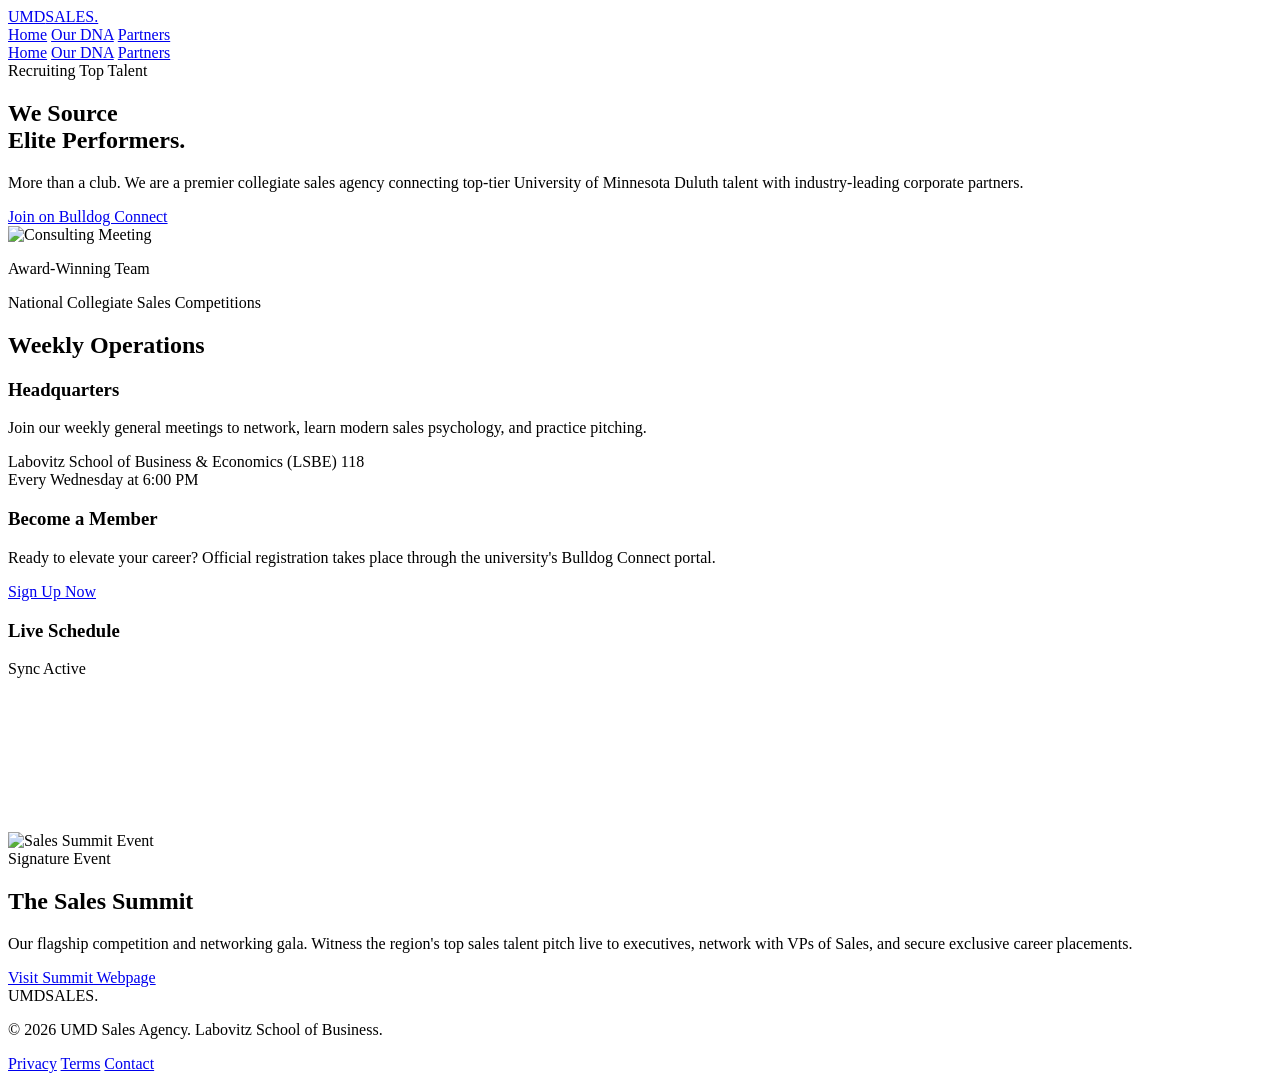
==== index.html @ 79ed3e28 "Upload 1" ====
<!DOCTYPE html>
<html lang="en" class="scroll-smooth">

<head>
    <meta charset="UTF-8">
    <meta name="viewport" content="width=device-width, initial-scale=1.0">
    <title>UMD Sales Agency | Elite B2B Talent</title>
    <script src="https://cdn.tailwindcss.com"></script>
    <link
        href="https://fonts.googleapis.com/css2?family=Montserrat:wght@300;400;700;900&family=Inter:wght@300;400;500;600&display=swap"
        rel="stylesheet">
    <link rel="stylesheet" href="css/styles.css">
    <script src="https://cdnjs.cloudflare.com/ajax/libs/font-awesome/6.4.0/js/all.min.js"></script>
</head>

<body class="bg-slate-50 text-slate-900 font-['Inter']">

    <!-- Navigation -->
    <nav
        class="fixed w-full z-50 bg-white/80 backdrop-blur-xl border-b border-white/20 py-4 px-6 md:px-12 flex justify-between items-center transition-all duration-300 shadow-sm">
        <a href="index.html" class="nav-brand font-900 text-2xl tracking-tighter flex items-center gap-2">
            <span class="w-8 h-8 bg-umd-maroon text-white flex items-center justify-center rounded-lg shadow-md"><i
                    class="fa-solid fa-chart-line"></i></span>
            UMD<span class="text-umd-maroon">SALES.</span>
        </a>

        <div class="flex flex-wrap gap-4 md:space-x-8 font-bold text-xs uppercase tracking-widest text-slate-500">
            <a href="index.html" class="text-umd-maroon transition hover:text-umd-maroon">Home</a>
            <a href="about.html" class="hover:text-umd-maroon transition">Our DNA</a>
            <a href="sponsors.html" class="hover:text-umd-maroon transition">Partners</a>
        </div>
    </nav>

    <!-- Mobile Menu Overlay -->
    <div id="mobileMenu"
        class="mobile-hidden fixed top-[69px] left-0 w-full h-screen bg-white/95 backdrop-blur-md z-40 flex flex-col items-center pt-12 space-y-8 font-bold text-lg uppercase tracking-widest text-slate-800 md:hidden">
        <a href="index.html" class="text-umd-maroon">Home</a>
        <a href="about.html" class="hover:text-umd-maroon">Our DNA</a>
        <a href="sponsors.html" class="hover:text-umd-maroon">Partners</a>
    </div>

    <!-- Agency Hero Section -->
    <section class="relative pt-40 pb-24 px-6 min-h-screen flex items-center overflow-hidden bg-slate-900 text-white">
        <!-- Abstract gradient blobs -->
        <div
            class="absolute top-0 right-0 w-[500px] h-[500px] bg-umd-maroon opacity-20 rounded-full blur-[120px] mix-blend-color-dodge">
        </div>
        <div
            class="absolute bottom-0 left-0 w-[400px] h-[400px] bg-umd-gold opacity-10 rounded-full blur-[100px] mix-blend-screen">
        </div>

        <div class="max-w-7xl mx-auto grid md:grid-cols-2 gap-16 items-center relative z-10">
            <div class="space-y-8">
                <div
                    class="inline-flex items-center space-x-2 px-4 py-2 bg-white/10 backdrop-blur border border-white/10 rounded-full text-xs font-bold uppercase tracking-widest">
                    <span class="w-2 h-2 rounded-full bg-umd-gold animate-pulse"></span>
                    <span>Recruiting Top Talent</span>
                </div>
                <h1 class="text-6xl md:text-8xl font-900 leading-[1.1] tracking-tighter">
                    We Source <br>
                    <span class="text-transparent bg-clip-text bg-gradient-to-r from-umd-maroon to-red-400">Elite</span>
                    Performers.
                </h1>
                <p class="text-xl text-slate-300 font-light max-w-lg leading-relaxed">
                    More than a club. We are a premier collegiate sales agency connecting top-tier University of
                    Minnesota Duluth talent with industry-leading corporate partners.
                </p>
                <div class="flex flex-col sm:flex-row space-y-4 sm:space-y-0 sm:space-x-4 pt-4">
                    <a href="https://bulldogconnect.d.umn.edu/" target="_blank"
                        class="group relative flex items-center justify-center px-8 py-4 bg-umd-maroon text-white font-bold rounded-lg overflow-hidden transition-all hover:scale-105 shadow-xl shadow-red-900/40">
                        <span class="relative z-10 flex items-center gap-2">Join on Bulldog Connect <i
                                class="fa-solid fa-arrow-right group-hover:translate-x-1 transition"></i></span>
                        <div
                            class="absolute inset-0 bg-white/20 translate-y-full group-hover:translate-y-0 transition-transform duration-300 ease-out">
                        </div>
                    </a>
                </div>
            </div>

            <div class="relative">
                <div
                    class="absolute -inset-4 bg-gradient-to-r from-umd-maroon to-umd-gold opacity-30 blur-2xl rounded-3xl">
                </div>
                <div class="relative rounded-3xl overflow-hidden border border-white/10 shadow-2xl bg-slate-800">
                    <img src="https://images.unsplash.com/photo-1556761175-5973dc0f32d7?auto=format&fit=crop&q=80"
                        alt="Consulting Meeting"
                        class="w-full h-[600px] object-cover opacity-90 transition duration-700 hover:scale-105 hover:opacity-100">

                    <!-- Glassmorphism Floating Card -->
                    <div
                        class="absolute bottom-8 left-8 right-8 p-6 bg-white/10 backdrop-blur-md border border-white/20 rounded-2xl">
                        <div class="flex items-center gap-4">
                            <div class="p-3 bg-white/20 rounded-lg"><i
                                    class="fa-solid fa-trophy text-umd-gold text-2xl"></i></div>
                            <div>
                                <p class="text-white font-bold">Award-Winning Team</p>
                                <p class="text-slate-300 text-sm">National Collegiate Sales Competitions</p>
                            </div>
                        </div>
                    </div>
                </div>
            </div>
        </div>
    </section>

    <!-- Meetings & Calendar Section -->
    <section class="py-24 px-6 bg-white relative z-20 -mt-8 rounded-t-[40px] shadow-[0_-20px_50px_rgba(0,0,0,0.1)]">
        <div class="max-w-7xl mx-auto">
            <div class="text-center mb-16">
                <h2 class="text-4xl font-900 uppercase tracking-tight text-slate-900">Weekly Operations</h2>
                <div class="h-1 w-24 bg-gradient-to-r from-umd-maroon to-umd-gold mx-auto mt-6 rounded-full"></div>
            </div>

            <div class="grid lg:grid-cols-3 gap-12">
                <!-- Location Info -->
                <div class="lg:col-span-1 space-y-8">
                    <div
                        class="p-8 rounded-2xl bg-slate-50 border border-slate-100 shadow-sm hover:shadow-xl transition-shadow duration-300">
                        <div
                            class="w-12 h-12 bg-umd-maroon/10 text-umd-maroon rounded-xl flex items-center justify-center text-xl mb-6">
                            <i class="fa-solid fa-location-dot"></i></div>
                        <h3 class="text-xl font-bold mb-2">Headquarters</h3>
                        <p class="text-slate-600 mb-4">Join our weekly general meetings to network, learn modern sales
                            psychology, and practice pitching.</p>
                        <div class="font-bold text-slate-800">Labovitz School of Business & Economics (LSBE) 118</div>
                        <div class="text-umd-maroon font-bold mt-2">Every Wednesday at 6:00 PM</div>
                    </div>

                    <div class="p-8 rounded-2xl bg-slate-900 text-white shadow-xl relative overflow-hidden group">
                        <div
                            class="absolute top-0 right-0 w-32 h-32 bg-umd-gold opacity-10 rounded-bl-full group-hover:scale-150 transition-transform duration-500">
                        </div>
                        <h3 class="text-xl font-bold mb-4 relative z-10 tracking-wide uppercase">Become a Member</h3>
                        <p class="text-slate-400 mb-8 relative z-10 text-sm leading-relaxed">Ready to elevate your
                            career? Official registration takes place through the university's Bulldog Connect portal.
                        </p>
                        <a href="https://bulldogconnect.d.umn.edu/" target="_blank"
                            class="inline-flex items-center gap-2 text-umd-gold font-bold hover:gap-4 transition-all relative z-10 w-full">Sign
                            Up Now <i class="fa-solid fa-arrow-right"></i></a>
                    </div>
                </div>

                <!-- Google Calendar -->
                <div class="lg:col-span-2">
                    <div class="p-4 rounded-3xl bg-white border border-slate-200 shadow-2xl h-full flex flex-col">
                        <div class="flex justify-between items-center mb-6 px-4 pt-4">
                            <h3 class="text-2xl font-900 uppercase">Live Schedule</h3>
                            <span
                                class="px-3 py-1 bg-green-100 text-green-700 text-xs font-bold uppercase rounded-full tracking-widest"><i
                                    class="fa-solid fa-circle-dot animate-pulse mr-1"></i> Sync Active</span>
                        </div>
                        <!-- Placeholder Calendar iframe, replace src with real GCal public link -->
                        <div
                            class="flex-grow rounded-2xl overflow-hidden border border-slate-100 bg-slate-50 min-h-[400px] relative">
                            <iframe
                                src="https://calendar.google.com/calendar/embed?src=en.usa%23holiday%40group.v.calendar.google.com&ctz=America%2FChicago&showTitle=0&showNav=1&showDate=1&showPrint=0&showTabs=1&showCalendars=0&showTz=0&mode=WEEK"
                                style="border: 0" width="100%" height="100%" frameborder="0" scrolling="no"
                                class="absolute inset-0"></iframe>
                        </div>
                    </div>
                </div>
            </div>
        </div>
    </section>

    <!-- Sales Summit Promo -->
    <section class="py-24 px-6 bg-slate-50">
        <div class="max-w-7xl mx-auto">
            <div class="relative rounded-[40px] overflow-hidden shadow-2xl group">
                <img src="https://images.unsplash.com/photo-1540575467063-178a50c2df87?auto=format&fit=crop&q=80"
                    alt="Sales Summit Event"
                    class="absolute inset-0 w-full h-full object-cover transition-transform duration-1000 group-hover:scale-105">
                <div class="absolute inset-0 bg-gradient-to-r from-slate-900 via-slate-900/80 to-transparent"></div>

                <div class="relative z-10 p-12 md:p-24 max-w-2xl">
                    <div
                        class="inline-block px-4 py-1 bg-umd-gold text-slate-900 text-xs font-bold uppercase tracking-widest rounded-full mb-6">
                        Signature Event</div>
                    <h2 class="text-5xl font-900 text-white uppercase leading-tight mb-6">The <span
                            class="text-umd-gold">Sales Summit</span></h2>
                    <p class="text-lg text-slate-300 mb-10 leading-relaxed font-light">Our flagship competition and
                        networking gala. Witness the region's top sales talent pitch live to executives, network with
                        VPs of Sales, and secure exclusive career placements.</p>
                    <a href="#"
                        class="inline-flex items-center justify-center px-8 py-4 bg-white text-slate-900 font-bold rounded-lg transition-transform hover:-translate-y-1 shadow-xl hover:shadow-2xl">
                        Visit Summit Webpage <i class="fa-solid fa-arrow-up-right-from-square ml-3"></i>
                    </a>
                </div>
            </div>
        </div>
    </section>

    <!-- Footer -->
    <footer class="pt-20 pb-10 px-6 bg-slate-950 text-slate-400">
        <div class="max-w-7xl mx-auto">
            <div class="flex flex-col md:flex-row justify-between items-center border-b border-slate-800 pb-10 mb-10">
                <div class="nav-brand font-900 text-3xl tracking-tighter text-white mb-6 md:mb-0">
                    UMD<span class="text-umd-maroon">SALES.</span>
                </div>
                <div class="flex space-x-4">
                    <a href="#"
                        class="w-10 h-10 rounded-full bg-slate-900 border border-slate-800 flex items-center justify-center hover:bg-umd-maroon hover:text-white transition"><i
                            class="fa-brands fa-linkedin-in"></i></a>
                    <a href="#"
                        class="w-10 h-10 rounded-full bg-slate-900 border border-slate-800 flex items-center justify-center hover:bg-umd-maroon hover:text-white transition"><i
                            class="fa-brands fa-instagram"></i></a>
                    <a href="#"
                        class="w-10 h-10 rounded-full bg-slate-900 border border-slate-800 flex items-center justify-center hover:bg-[#1DB954] hover:text-white transition"><i
                            class="fa-brands fa-spotify"></i></a>
                </div>
            </div>
            <div class="flex flex-col md:flex-row justify-between items-center text-sm font-medium">
                <p>&copy;
                    <script>document.write(new Date().getFullYear())</script> UMD Sales Agency. Labovitz School of
                    Business.
                </p>
                <div class="flex space-x-6 mt-4 md:mt-0">
                    <a href="#" class="hover:text-white transition">Privacy</a>
                    <a href="#" class="hover:text-white transition">Terms</a>
                    <a href="#" class="hover:text-white transition">Contact</a>
                </div>
            </div>
        </div>
    </footer>

    <script src="js/main.js"></script>
</body>

</html>
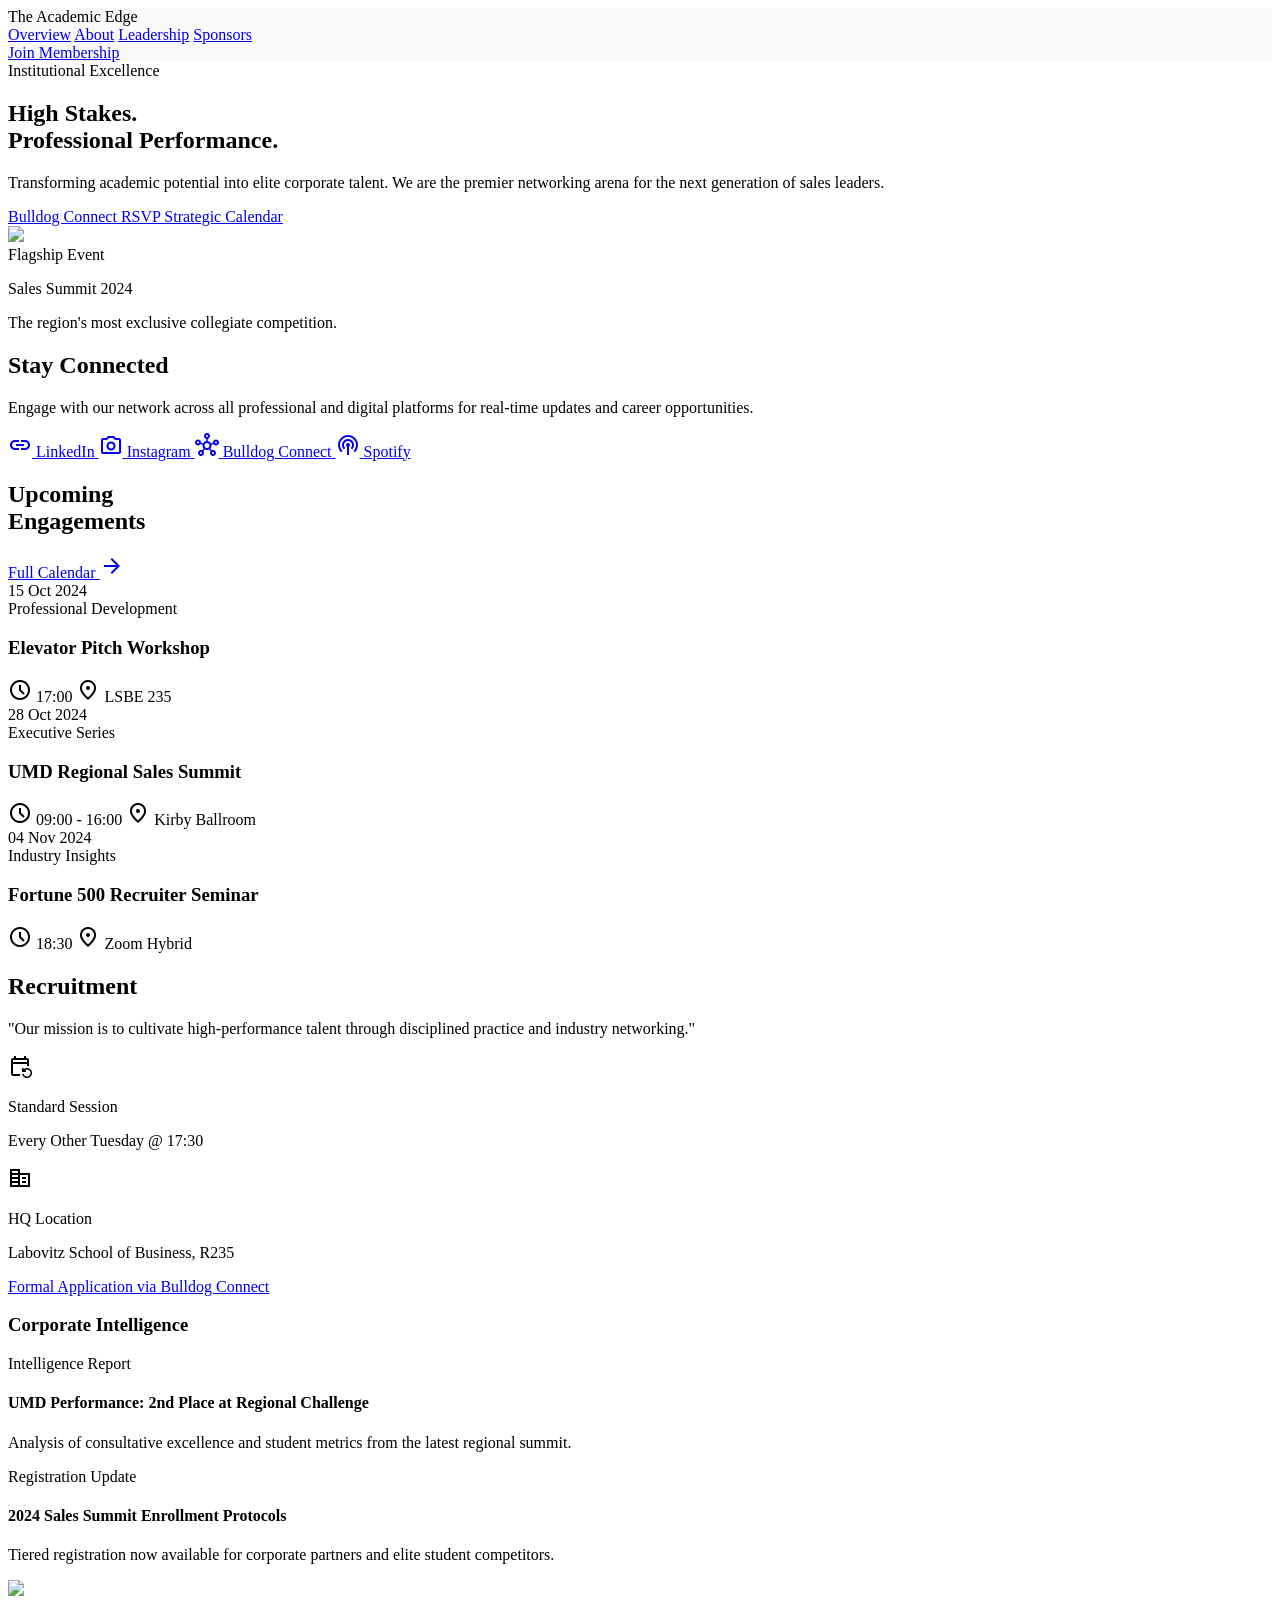
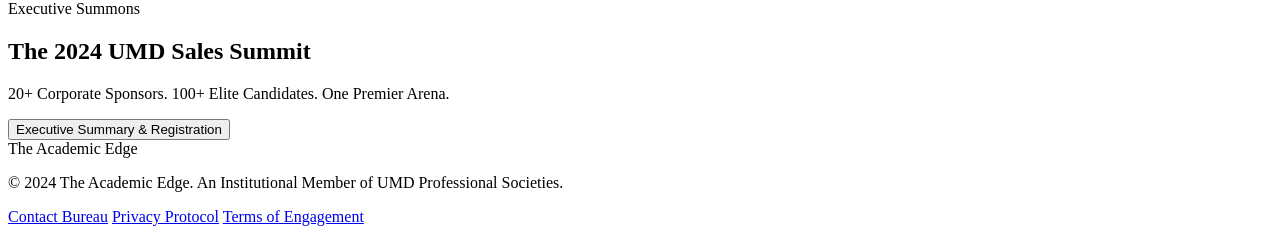
==== commit a04b5812: "Add files via upload" ====
--- a/index.html
+++ b/index.html
@@ -1,229 +1,323 @@
 <!DOCTYPE html>
-<html lang="en" class="scroll-smooth">
 
-<head>
-    <meta charset="UTF-8">
-    <meta name="viewport" content="width=device-width, initial-scale=1.0">
-    <title>UMD Sales Agency | Elite B2B Talent</title>
-    <script src="https://cdn.tailwindcss.com"></script>
-    <link
-        href="https://fonts.googleapis.com/css2?family=Montserrat:wght@300;400;700;900&family=Inter:wght@300;400;500;600&display=swap"
-        rel="stylesheet">
-    <link rel="stylesheet" href="css/styles.css">
-    <script src="https://cdnjs.cloudflare.com/ajax/libs/font-awesome/6.4.0/js/all.min.js"></script>
+<html class="scroll-smooth" lang="en"><head>
+<meta charset="utf-8"/>
+<meta content="width=device-width, initial-scale=1.0" name="viewport"/>
+<title>The Academic Edge | Professional Sales Excellence</title>
+<link href="https://fonts.googleapis.com" rel="preconnect"/>
+<link crossorigin="" href="https://fonts.gstatic.com" rel="preconnect"/>
+<link href="https://fonts.googleapis.com/css2?family=Inter:wght@400;500;600;700&amp;family=Work+Sans:wght@600;700;800;900&amp;display=swap" rel="stylesheet"/>
+<link href="https://fonts.googleapis.com/css2?family=Material+Symbols+Outlined:wght,FILL@100..700,0..1&amp;display=swap" rel="stylesheet"/>
+<script src="https://cdn.tailwindcss.com?plugins=forms,container-queries"></script>
+<script id="tailwind-config">
+        tailwind.config = {
+            darkMode: "class",
+            theme: {
+                extend: {
+                    "colors": {
+                        "on-secondary-fixed-variant": "#524700",
+                        "secondary": "#6c5e00",
+                        "surface": "#fbf9f8",
+                        "on-surface-variant": "#584141",
+                        "background": "#fbf9f8",
+                        "on-secondary": "#ffffff",
+                        "on-surface": "#1b1c1c",
+                        "inverse-primary": "#ffb3b2",
+                        "secondary-fixed-dim": "#dac764",
+                        "tertiary-fixed-dim": "#c8c6c6",
+                        "on-tertiary-fixed-variant": "#474747",
+                        "surface-dim": "#dcd9d9",
+                        "surface-container": "#f0eded",
+                        "on-tertiary-fixed": "#1b1c1c",
+                        "primary-container": "#7a0019",
+                        "on-secondary-container": "#716201",
+                        "on-primary": "#ffffff",
+                        "on-primary-container": "#ff7b7f",
+                        "tertiary-container": "#3a3a3a",
+                        "on-background": "#1b1c1c",
+                        "surface-container-lowest": "#ffffff",
+                        "surface-container-highest": "#e4e2e1",
+                        "on-secondary-fixed": "#211b00",
+                        "surface-container-high": "#eae8e7",
+                        "on-error": "#ffffff",
+                        "secondary-fixed": "#f7e37d",
+                        "error-container": "#ffdad6",
+                        "outline": "#8c7070",
+                        "inverse-surface": "#303030",
+                        "primary": "#51000d",
+                        "outline-variant": "#e0bfbe",
+                        "tertiary": "#242525",
+                        "on-tertiary-container": "#a5a4a3",
+                        "primary-fixed-dim": "#ffb3b2",
+                        "surface-tint": "#ae2e39",
+                        "error": "#ba1a1a",
+                        "on-error-container": "#93000a",
+                        "secondary-container": "#f4e07a",
+                        "surface-bright": "#fbf9f8",
+                        "on-primary-fixed": "#410009",
+                        "inverse-on-surface": "#f3f0f0",
+                        "primary-fixed": "#ffdad9",
+                        "surface-variant": "#e4e2e1",
+                        "on-primary-fixed-variant": "#8d1324",
+                        "surface-container-low": "#f6f3f2",
+                        "on-tertiary": "#ffffff",
+                        "tertiary-fixed": "#e4e2e1"
+                    },
+                    "borderRadius": {
+                        "DEFAULT": "0rem",
+                        "lg": "0rem",
+                        "xl": "0rem",
+                        "full": "9999px"
+                    },
+                    "fontFamily": {
+                        "headline": ["Work Sans"],
+                        "body": ["Inter"],
+                        "label": ["Inter"]
+                    }
+                },
+            },
+        }
+    </script>
+<style>
+        .material-symbols-outlined {
+            font-variation-settings: 'FILL' 0, 'wght' 400, 'GRAD' 0, 'opsz' 24;
+        }
+        .hero-gradient {
+            background: linear-gradient(to right, #51000d 0%, #7a0019 100%);
+        }
+        .glass-nav {
+            background: rgba(251, 249, 248, 0.9);
+            backdrop-filter: blur(20px);
+        }
+        .corporate-border {
+            border-left: 4px solid #51000d;
+        }
+    </style>
 </head>
-
-<body class="bg-slate-50 text-slate-900 font-['Inter']">
-
-    <!-- Navigation -->
-    <nav
-        class="fixed w-full z-50 bg-white/80 backdrop-blur-xl border-b border-white/20 py-4 px-6 md:px-12 flex justify-between items-center transition-all duration-300 shadow-sm">
-        <a href="index.html" class="nav-brand font-900 text-2xl tracking-tighter flex items-center gap-2">
-            <span class="w-8 h-8 bg-umd-maroon text-white flex items-center justify-center rounded-lg shadow-md"><i
-                    class="fa-solid fa-chart-line"></i></span>
-            UMD<span class="text-umd-maroon">SALES.</span>
+<body class="bg-surface text-on-surface font-body selection:bg-primary selection:text-white">
+<!-- TopNavBar -->
+<nav class="fixed top-0 w-full z-50 glass-nav border-b border-outline-variant/20 transition-all duration-300">
+<div class="flex justify-between items-center px-6 md:px-12 py-5 max-w-7xl mx-auto">
+<div class="text-xl font-black uppercase tracking-tight text-primary">
+            The Academic <span class="text-secondary">Edge</span>
+</div>
+<div class="hidden md:flex items-center gap-10 font-label font-semibold text-[13px] uppercase tracking-widest">
+<a class="text-primary border-b-2 border-primary pb-1" href="index.html">Overview</a>
+<a class="text-on-surface/60 hover:text-primary transition-all duration-200" href="about.html">About</a>
+<a class="text-on-surface/60 hover:text-primary transition-all duration-200" href="leaders.html">Leadership</a>
+<a class="text-on-surface/60 hover:text-primary transition-all duration-200" href="sponsors.html">Sponsors</a>
+</div>
+<a class="bg-primary text-white px-7 py-3 font-label font-bold uppercase tracking-widest text-[11px] hover:bg-black transition-all" href="https://bulldogconnect.d.umn.edu">
+            Join Membership
         </a>
-
-        <div class="flex flex-wrap gap-4 md:space-x-8 font-bold text-xs uppercase tracking-widest text-slate-500">
-            <a href="index.html" class="text-umd-maroon transition hover:text-umd-maroon">Home</a>
-            <a href="about.html" class="hover:text-umd-maroon transition">Our DNA</a>
-            <a href="sponsors.html" class="hover:text-umd-maroon transition">Partners</a>
-        </div>
-    </nav>
-
-    <!-- Mobile Menu Overlay -->
-    <div id="mobileMenu"
-        class="mobile-hidden fixed top-[69px] left-0 w-full h-screen bg-white/95 backdrop-blur-md z-40 flex flex-col items-center pt-12 space-y-8 font-bold text-lg uppercase tracking-widest text-slate-800 md:hidden">
-        <a href="index.html" class="text-umd-maroon">Home</a>
-        <a href="about.html" class="hover:text-umd-maroon">Our DNA</a>
-        <a href="sponsors.html" class="hover:text-umd-maroon">Partners</a>
-    </div>
-
-    <!-- Agency Hero Section -->
-    <section class="relative pt-40 pb-24 px-6 min-h-screen flex items-center overflow-hidden bg-slate-900 text-white">
-        <!-- Abstract gradient blobs -->
-        <div
-            class="absolute top-0 right-0 w-[500px] h-[500px] bg-umd-maroon opacity-20 rounded-full blur-[120px] mix-blend-color-dodge">
-        </div>
-        <div
-            class="absolute bottom-0 left-0 w-[400px] h-[400px] bg-umd-gold opacity-10 rounded-full blur-[100px] mix-blend-screen">
-        </div>
-
-        <div class="max-w-7xl mx-auto grid md:grid-cols-2 gap-16 items-center relative z-10">
-            <div class="space-y-8">
-                <div
-                    class="inline-flex items-center space-x-2 px-4 py-2 bg-white/10 backdrop-blur border border-white/10 rounded-full text-xs font-bold uppercase tracking-widest">
-                    <span class="w-2 h-2 rounded-full bg-umd-gold animate-pulse"></span>
-                    <span>Recruiting Top Talent</span>
-                </div>
-                <h1 class="text-6xl md:text-8xl font-900 leading-[1.1] tracking-tighter">
-                    We Source <br>
-                    <span class="text-transparent bg-clip-text bg-gradient-to-r from-umd-maroon to-red-400">Elite</span>
-                    Performers.
-                </h1>
-                <p class="text-xl text-slate-300 font-light max-w-lg leading-relaxed">
-                    More than a club. We are a premier collegiate sales agency connecting top-tier University of
-                    Minnesota Duluth talent with industry-leading corporate partners.
+</div>
+</nav>
+<main class="pt-24">
+<!-- Hero Section -->
+<section class="relative min-h-[80vh] flex items-center px-6 md:px-12 py-20 overflow-hidden">
+<div class="max-w-7xl mx-auto grid lg:grid-cols-2 gap-16 items-center">
+<div class="z-10">
+<div class="flex items-center gap-3 mb-8">
+<span class="w-12 h-[2px] bg-secondary"></span>
+<span class="text-[10px] font-black tracking-[.3em] uppercase text-secondary">Institutional Excellence</span>
+</div>
+<h1 class="font-headline text-5xl md:text-[84px] font-black text-primary leading-[0.95] tracking-tighter mb-8">
+                    High Stakes.<br/>Professional <span class="italic font-light">Performance.</span>
+</h1>
+<p class="text-lg md:text-xl text-on-surface-variant max-w-md mb-12 leading-relaxed font-light">
+                    Transforming academic potential into elite corporate talent. We are the premier networking arena for the next generation of sales leaders.
                 </p>
-                <div class="flex flex-col sm:flex-row space-y-4 sm:space-y-0 sm:space-x-4 pt-4">
-                    <a href="https://bulldogconnect.d.umn.edu/" target="_blank"
-                        class="group relative flex items-center justify-center px-8 py-4 bg-umd-maroon text-white font-bold rounded-lg overflow-hidden transition-all hover:scale-105 shadow-xl shadow-red-900/40">
-                        <span class="relative z-10 flex items-center gap-2">Join on Bulldog Connect <i
-                                class="fa-solid fa-arrow-right group-hover:translate-x-1 transition"></i></span>
-                        <div
-                            class="absolute inset-0 bg-white/20 translate-y-full group-hover:translate-y-0 transition-transform duration-300 ease-out">
-                        </div>
+<div class="flex flex-col sm:flex-row gap-5">
+<a class="bg-primary text-white px-10 py-5 font-label font-bold uppercase tracking-widest text-xs hover:bg-black transition-all text-center" href="https://bulldogconnect.d.umn.edu">
+                        Bulldog Connect RSVP
                     </a>
-                </div>
-            </div>
-
-            <div class="relative">
-                <div
-                    class="absolute -inset-4 bg-gradient-to-r from-umd-maroon to-umd-gold opacity-30 blur-2xl rounded-3xl">
-                </div>
-                <div class="relative rounded-3xl overflow-hidden border border-white/10 shadow-2xl bg-slate-800">
-                    <img src="https://images.unsplash.com/photo-1556761175-5973dc0f32d7?auto=format&fit=crop&q=80"
-                        alt="Consulting Meeting"
-                        class="w-full h-[600px] object-cover opacity-90 transition duration-700 hover:scale-105 hover:opacity-100">
-
-                    <!-- Glassmorphism Floating Card -->
-                    <div
-                        class="absolute bottom-8 left-8 right-8 p-6 bg-white/10 backdrop-blur-md border border-white/20 rounded-2xl">
-                        <div class="flex items-center gap-4">
-                            <div class="p-3 bg-white/20 rounded-lg"><i
-                                    class="fa-solid fa-trophy text-umd-gold text-2xl"></i></div>
-                            <div>
-                                <p class="text-white font-bold">Award-Winning Team</p>
-                                <p class="text-slate-300 text-sm">National Collegiate Sales Competitions</p>
-                            </div>
-                        </div>
-                    </div>
-                </div>
-            </div>
-        </div>
-    </section>
-
-    <!-- Meetings & Calendar Section -->
-    <section class="py-24 px-6 bg-white relative z-20 -mt-8 rounded-t-[40px] shadow-[0_-20px_50px_rgba(0,0,0,0.1)]">
-        <div class="max-w-7xl mx-auto">
-            <div class="text-center mb-16">
-                <h2 class="text-4xl font-900 uppercase tracking-tight text-slate-900">Weekly Operations</h2>
-                <div class="h-1 w-24 bg-gradient-to-r from-umd-maroon to-umd-gold mx-auto mt-6 rounded-full"></div>
-            </div>
-
-            <div class="grid lg:grid-cols-3 gap-12">
-                <!-- Location Info -->
-                <div class="lg:col-span-1 space-y-8">
-                    <div
-                        class="p-8 rounded-2xl bg-slate-50 border border-slate-100 shadow-sm hover:shadow-xl transition-shadow duration-300">
-                        <div
-                            class="w-12 h-12 bg-umd-maroon/10 text-umd-maroon rounded-xl flex items-center justify-center text-xl mb-6">
-                            <i class="fa-solid fa-location-dot"></i></div>
-                        <h3 class="text-xl font-bold mb-2">Headquarters</h3>
-                        <p class="text-slate-600 mb-4">Join our weekly general meetings to network, learn modern sales
-                            psychology, and practice pitching.</p>
-                        <div class="font-bold text-slate-800">Labovitz School of Business & Economics (LSBE) 118</div>
-                        <div class="text-umd-maroon font-bold mt-2">Every Wednesday at 6:00 PM</div>
-                    </div>
-
-                    <div class="p-8 rounded-2xl bg-slate-900 text-white shadow-xl relative overflow-hidden group">
-                        <div
-                            class="absolute top-0 right-0 w-32 h-32 bg-umd-gold opacity-10 rounded-bl-full group-hover:scale-150 transition-transform duration-500">
-                        </div>
-                        <h3 class="text-xl font-bold mb-4 relative z-10 tracking-wide uppercase">Become a Member</h3>
-                        <p class="text-slate-400 mb-8 relative z-10 text-sm leading-relaxed">Ready to elevate your
-                            career? Official registration takes place through the university's Bulldog Connect portal.
-                        </p>
-                        <a href="https://bulldogconnect.d.umn.edu/" target="_blank"
-                            class="inline-flex items-center gap-2 text-umd-gold font-bold hover:gap-4 transition-all relative z-10 w-full">Sign
-                            Up Now <i class="fa-solid fa-arrow-right"></i></a>
-                    </div>
-                </div>
-
-                <!-- Google Calendar -->
-                <div class="lg:col-span-2">
-                    <div class="p-4 rounded-3xl bg-white border border-slate-200 shadow-2xl h-full flex flex-col">
-                        <div class="flex justify-between items-center mb-6 px-4 pt-4">
-                            <h3 class="text-2xl font-900 uppercase">Live Schedule</h3>
-                            <span
-                                class="px-3 py-1 bg-green-100 text-green-700 text-xs font-bold uppercase rounded-full tracking-widest"><i
-                                    class="fa-solid fa-circle-dot animate-pulse mr-1"></i> Sync Active</span>
-                        </div>
-                        <!-- Placeholder Calendar iframe, replace src with real GCal public link -->
-                        <div
-                            class="flex-grow rounded-2xl overflow-hidden border border-slate-100 bg-slate-50 min-h-[400px] relative">
-                            <iframe
-                                src="https://calendar.google.com/calendar/embed?src=en.usa%23holiday%40group.v.calendar.google.com&ctz=America%2FChicago&showTitle=0&showNav=1&showDate=1&showPrint=0&showTabs=1&showCalendars=0&showTz=0&mode=WEEK"
-                                style="border: 0" width="100%" height="100%" frameborder="0" scrolling="no"
-                                class="absolute inset-0"></iframe>
-                        </div>
-                    </div>
-                </div>
-            </div>
-        </div>
-    </section>
-
-    <!-- Sales Summit Promo -->
-    <section class="py-24 px-6 bg-slate-50">
-        <div class="max-w-7xl mx-auto">
-            <div class="relative rounded-[40px] overflow-hidden shadow-2xl group">
-                <img src="https://images.unsplash.com/photo-1540575467063-178a50c2df87?auto=format&fit=crop&q=80"
-                    alt="Sales Summit Event"
-                    class="absolute inset-0 w-full h-full object-cover transition-transform duration-1000 group-hover:scale-105">
-                <div class="absolute inset-0 bg-gradient-to-r from-slate-900 via-slate-900/80 to-transparent"></div>
-
-                <div class="relative z-10 p-12 md:p-24 max-w-2xl">
-                    <div
-                        class="inline-block px-4 py-1 bg-umd-gold text-slate-900 text-xs font-bold uppercase tracking-widest rounded-full mb-6">
-                        Signature Event</div>
-                    <h2 class="text-5xl font-900 text-white uppercase leading-tight mb-6">The <span
-                            class="text-umd-gold">Sales Summit</span></h2>
-                    <p class="text-lg text-slate-300 mb-10 leading-relaxed font-light">Our flagship competition and
-                        networking gala. Witness the region's top sales talent pitch live to executives, network with
-                        VPs of Sales, and secure exclusive career placements.</p>
-                    <a href="#"
-                        class="inline-flex items-center justify-center px-8 py-4 bg-white text-slate-900 font-bold rounded-lg transition-transform hover:-translate-y-1 shadow-xl hover:shadow-2xl">
-                        Visit Summit Webpage <i class="fa-solid fa-arrow-up-right-from-square ml-3"></i>
+<a class="px-10 py-5 font-label font-bold uppercase tracking-widest text-xs border border-outline text-primary hover:bg-surface-container-low transition-all text-center" href="#events">
+                        Strategic Calendar
                     </a>
-                </div>
-            </div>
-        </div>
-    </section>
-
-    <!-- Footer -->
-    <footer class="pt-20 pb-10 px-6 bg-slate-950 text-slate-400">
-        <div class="max-w-7xl mx-auto">
-            <div class="flex flex-col md:flex-row justify-between items-center border-b border-slate-800 pb-10 mb-10">
-                <div class="nav-brand font-900 text-3xl tracking-tighter text-white mb-6 md:mb-0">
-                    UMD<span class="text-umd-maroon">SALES.</span>
-                </div>
-                <div class="flex space-x-4">
-                    <a href="#"
-                        class="w-10 h-10 rounded-full bg-slate-900 border border-slate-800 flex items-center justify-center hover:bg-umd-maroon hover:text-white transition"><i
-                            class="fa-brands fa-linkedin-in"></i></a>
-                    <a href="#"
-                        class="w-10 h-10 rounded-full bg-slate-900 border border-slate-800 flex items-center justify-center hover:bg-umd-maroon hover:text-white transition"><i
-                            class="fa-brands fa-instagram"></i></a>
-                    <a href="#"
-                        class="w-10 h-10 rounded-full bg-slate-900 border border-slate-800 flex items-center justify-center hover:bg-[#1DB954] hover:text-white transition"><i
-                            class="fa-brands fa-spotify"></i></a>
-                </div>
-            </div>
-            <div class="flex flex-col md:flex-row justify-between items-center text-sm font-medium">
-                <p>&copy;
-                    <script>document.write(new Date().getFullYear())</script> UMD Sales Agency. Labovitz School of
-                    Business.
+</div>
+</div>
+<div class="relative">
+<div class="aspect-[4/5] bg-surface-container-high overflow-hidden grayscale hover:grayscale-0 transition-all duration-1000">
+<img class="w-full h-full object-cover" data-alt="A group of professionally dressed students networking and talking in a modern glass-walled university lobby with natural light" src="https://lh3.googleusercontent.com/aida-public/[base64]"/>
+</div>
+<div class="absolute -bottom-8 -left-8 bg-primary text-white p-10 max-w-xs shadow-2xl hidden md:block">
+<div class="text-[10px] font-bold uppercase tracking-[.3em] mb-3 text-secondary-fixed">Flagship Event</div>
+<p class="font-headline font-black text-2xl mb-2 leading-tight">Sales Summit 2024</p>
+<p class="text-sm opacity-70 font-light">The region's most exclusive collegiate competition.</p>
+</div>
+</div>
+</div>
+</section>
+<!-- Unified Connectivity Hub -->
+<section class="bg-primary py-24 px-6 md:px-12 border-y border-outline-variant/10">
+<div class="max-w-7xl mx-auto">
+<div class="grid lg:grid-cols-12 gap-12 items-center">
+<div class="lg:col-span-4">
+<h2 class="text-white font-headline text-3xl font-black tracking-tight mb-4">Stay Connected</h2>
+<p class="text-white/60 font-light leading-relaxed">Engage with our network across all professional and digital platforms for real-time updates and career opportunities.</p>
+</div>
+<div class="lg:col-span-8 grid grid-cols-2 md:grid-cols-4 gap-4">
+<a class="group bg-white/5 border border-white/10 p-8 flex flex-col items-center justify-center hover:bg-white transition-all duration-300" href="#">
+<span class="material-symbols-outlined text-secondary text-3xl mb-4 transition-colors">link</span>
+<span class="text-white group-hover:text-primary font-label font-bold text-[10px] uppercase tracking-[.2em] transition-colors">LinkedIn</span>
+</a>
+<a class="group bg-white/5 border border-white/10 p-8 flex flex-col items-center justify-center hover:bg-white transition-all duration-300" href="#">
+<span class="material-symbols-outlined text-secondary text-3xl mb-4 transition-colors">photo_camera</span>
+<span class="text-white group-hover:text-primary font-label font-bold text-[10px] uppercase tracking-[.2em] transition-colors">Instagram</span>
+</a>
+<a class="group bg-white/5 border border-white/10 p-8 flex flex-col items-center justify-center hover:bg-white transition-all duration-300" href="https://bulldogconnect.d.umn.edu">
+<span class="material-symbols-outlined text-secondary text-3xl mb-4 transition-colors">hub</span>
+<span class="text-white group-hover:text-primary font-label font-bold text-[10px] uppercase tracking-[.2em] transition-colors">Bulldog Connect</span>
+</a>
+<a class="group bg-white/5 border border-white/10 p-8 flex flex-col items-center justify-center hover:bg-white transition-all duration-300" href="#">
+<span class="material-symbols-outlined text-secondary text-3xl mb-4 transition-colors">podcasts</span>
+<span class="text-white group-hover:text-primary font-label font-bold text-[10px] uppercase tracking-[.2em] transition-colors">Spotify</span>
+</a>
+</div>
+</div>
+</div>
+</section>
+<!-- Engagements & Recruitment -->
+<section class="py-32 px-6 md:px-12 bg-white" id="events">
+<div class="max-w-7xl mx-auto">
+<div class="grid lg:grid-cols-12 gap-20">
+<!-- Events Column -->
+<div class="lg:col-span-7">
+<div class="flex items-end justify-between mb-16 border-b border-outline-variant/30 pb-6">
+<h2 class="font-headline text-4xl font-black text-primary tracking-tighter uppercase">Upcoming<br/>Engagements</h2>
+<a class="text-[11px] font-bold uppercase tracking-widest text-secondary hover:text-primary transition-colors flex items-center gap-2" href="#">
+                            Full Calendar <span class="material-symbols-outlined text-sm">arrow_forward</span>
+</a>
+</div>
+<div class="space-y-12">
+<!-- Event Item -->
+<div class="group flex gap-8">
+<div class="flex-shrink-0 text-center">
+<span class="block text-3xl font-black text-primary leading-none">15</span>
+<span class="text-[10px] font-bold uppercase tracking-widest text-on-surface-variant">Oct 2024</span>
+</div>
+<div class="flex-grow pt-1">
+<span class="text-[10px] font-bold uppercase tracking-[0.2em] text-secondary mb-2 block">Professional Development</span>
+<h3 class="font-headline text-xl font-bold text-on-surface mb-3 group-hover:text-primary transition-colors">Elevator Pitch Workshop</h3>
+<div class="flex items-center gap-6 text-[12px] text-on-surface-variant font-medium uppercase tracking-widest">
+<span class="flex items-center gap-2"><span class="material-symbols-outlined text-base">schedule</span> 17:00</span>
+<span class="flex items-center gap-2"><span class="material-symbols-outlined text-base">location_on</span> LSBE 235</span>
+</div>
+</div>
+</div>
+<!-- Event Item -->
+<div class="group flex gap-8">
+<div class="flex-shrink-0 text-center">
+<span class="block text-3xl font-black text-primary leading-none">28</span>
+<span class="text-[10px] font-bold uppercase tracking-widest text-on-surface-variant">Oct 2024</span>
+</div>
+<div class="flex-grow pt-1">
+<span class="text-[10px] font-bold uppercase tracking-[0.2em] text-secondary mb-2 block">Executive Series</span>
+<h3 class="font-headline text-xl font-bold text-on-surface mb-3 group-hover:text-primary transition-colors">UMD Regional Sales Summit</h3>
+<div class="flex items-center gap-6 text-[12px] text-on-surface-variant font-medium uppercase tracking-widest">
+<span class="flex items-center gap-2"><span class="material-symbols-outlined text-base">schedule</span> 09:00 - 16:00</span>
+<span class="flex items-center gap-2"><span class="material-symbols-outlined text-base">location_on</span> Kirby Ballroom</span>
+</div>
+</div>
+</div>
+<!-- Event Item -->
+<div class="group flex gap-8">
+<div class="flex-shrink-0 text-center">
+<span class="block text-3xl font-black text-primary leading-none">04</span>
+<span class="text-[10px] font-bold uppercase tracking-widest text-on-surface-variant">Nov 2024</span>
+</div>
+<div class="flex-grow pt-1">
+<span class="text-[10px] font-bold uppercase tracking-[0.2em] text-secondary mb-2 block">Industry Insights</span>
+<h3 class="font-headline text-xl font-bold text-on-surface mb-3 group-hover:text-primary transition-colors">Fortune 500 Recruiter Seminar</h3>
+<div class="flex items-center gap-6 text-[12px] text-on-surface-variant font-medium uppercase tracking-widest">
+<span class="flex items-center gap-2"><span class="material-symbols-outlined text-base">schedule</span> 18:30</span>
+<span class="flex items-center gap-2"><span class="material-symbols-outlined text-base">location_on</span> Zoom Hybrid</span>
+</div>
+</div>
+</div>
+</div>
+</div>
+<!-- Join Us Column -->
+<div class="lg:col-span-5">
+<div class="bg-surface-container-low p-12 border border-outline-variant/30">
+<h2 class="font-headline text-3xl font-black text-primary mb-8 tracking-tight">Recruitment</h2>
+<p class="text-on-surface-variant font-light mb-10 leading-relaxed italic border-l-2 border-secondary pl-6">"Our mission is to cultivate high-performance talent through disciplined practice and industry networking."</p>
+<div class="space-y-8 mb-12">
+<div class="flex items-start gap-6">
+<span class="material-symbols-outlined text-primary">event_repeat</span>
+<div>
+<p class="text-[10px] font-bold uppercase tracking-widest text-secondary mb-1">Standard Session</p>
+<p class="font-bold text-lg">Every Other Tuesday @ 17:30</p>
+</div>
+</div>
+<div class="flex items-start gap-6">
+<span class="material-symbols-outlined text-primary">corporate_fare</span>
+<div>
+<p class="text-[10px] font-bold uppercase tracking-widest text-secondary mb-1">HQ Location</p>
+<p class="font-bold text-lg">Labovitz School of Business, R235</p>
+</div>
+</div>
+</div>
+<a class="block w-full text-center bg-primary text-white py-5 font-bold uppercase tracking-widest text-[11px] hover:bg-black transition-all" href="https://bulldogconnect.d.umn.edu">
+                            Formal Application via Bulldog Connect
+                        </a>
+</div>
+<div class="mt-12 space-y-8">
+<h3 class="font-headline font-black text-primary text-sm uppercase tracking-[0.3em] border-b border-outline-variant/30 pb-4">Corporate Intelligence</h3>
+<div class="space-y-6">
+<div class="group cursor-pointer">
+<p class="text-[9px] font-black text-secondary uppercase tracking-widest mb-1">Intelligence Report</p>
+<h4 class="font-bold text-on-surface group-hover:text-primary transition-colors text-base">UMD Performance: 2nd Place at Regional Challenge</h4>
+<p class="text-xs text-on-surface-variant mt-2 font-light leading-relaxed">Analysis of consultative excellence and student metrics from the latest regional summit.</p>
+</div>
+<div class="group cursor-pointer">
+<p class="text-[9px] font-black text-secondary uppercase tracking-widest mb-1">Registration Update</p>
+<h4 class="font-bold text-on-surface group-hover:text-primary transition-colors text-base">2024 Sales Summit Enrollment Protocols</h4>
+<p class="text-xs text-on-surface-variant mt-2 font-light leading-relaxed">Tiered registration now available for corporate partners and elite student competitors.</p>
+</div>
+</div>
+</div>
+</div>
+</div>
+</div>
+</section>
+<!-- Sales Summit CTA -->
+<section class="py-24 px-6 md:px-12">
+<div class="max-w-7xl mx-auto">
+<div class="relative min-h-[500px] flex items-center justify-center text-center p-12 overflow-hidden bg-black group">
+<img class="absolute inset-0 w-full h-full object-cover opacity-40 grayscale group-hover:scale-105 transition-transform duration-[3000ms]" data-alt="Modern business center meeting room with high-end furniture and panoramic city views for a sales summit" src="https://lh3.googleusercontent.com/aida-public/[base64]"/>
+<div class="relative z-10 max-w-3xl">
+<span class="text-secondary font-black tracking-[0.4em] uppercase text-[10px] mb-6 block">Executive Summons</span>
+<h2 class="font-headline text-4xl md:text-6xl font-black mb-8 tracking-tighter text-white">The 2024 UMD Sales Summit</h2>
+<p class="text-white/70 max-w-xl mx-auto text-lg mb-12 font-light">
+                        20+ Corporate Sponsors. 100+ Elite Candidates. One Premier Arena.
+                    </p>
+<button class="bg-white text-primary px-12 py-5 font-label font-bold uppercase tracking-widest text-xs hover:bg-secondary-container transition-all">
+                        Executive Summary &amp; Registration
+                    </button>
+</div>
+</div>
+</div>
+</section>
+</main>
+<!-- Footer -->
+<footer class="bg-surface-container-low border-t border-outline-variant/30 py-20 px-6 md:px-12">
+<div class="max-w-7xl mx-auto">
+<div class="flex flex-col md:flex-row justify-between items-start md:items-center gap-12">
+<div>
+<div class="text-xl font-black uppercase tracking-tight text-primary mb-4">
+                    The Academic <span class="text-secondary">Edge</span>
+</div>
+<p class="font-label text-[11px] uppercase tracking-[.2em] text-on-surface/40">
+                    © 2024 The Academic Edge. An Institutional Member of UMD Professional Societies.
                 </p>
-                <div class="flex space-x-6 mt-4 md:mt-0">
-                    <a href="#" class="hover:text-white transition">Privacy</a>
-                    <a href="#" class="hover:text-white transition">Terms</a>
-                    <a href="#" class="hover:text-white transition">Contact</a>
-                </div>
-            </div>
-        </div>
-    </footer>
-
-    <script src="js/main.js"></script>
-</body>
-
-</html>+</div>
+<div class="flex flex-wrap gap-x-12 gap-y-6 font-label text-[11px] font-bold uppercase tracking-widest">
+<a class="text-on-surface/60 hover:text-primary transition-colors" href="#">Contact Bureau</a>
+<a class="text-on-surface/60 hover:text-primary transition-colors" href="#">Privacy Protocol</a>
+<a class="text-on-surface/60 hover:text-primary transition-colors" href="#">Terms of Engagement</a>
+</div>
+</div>
+</div>
+</footer>
+</body></html>
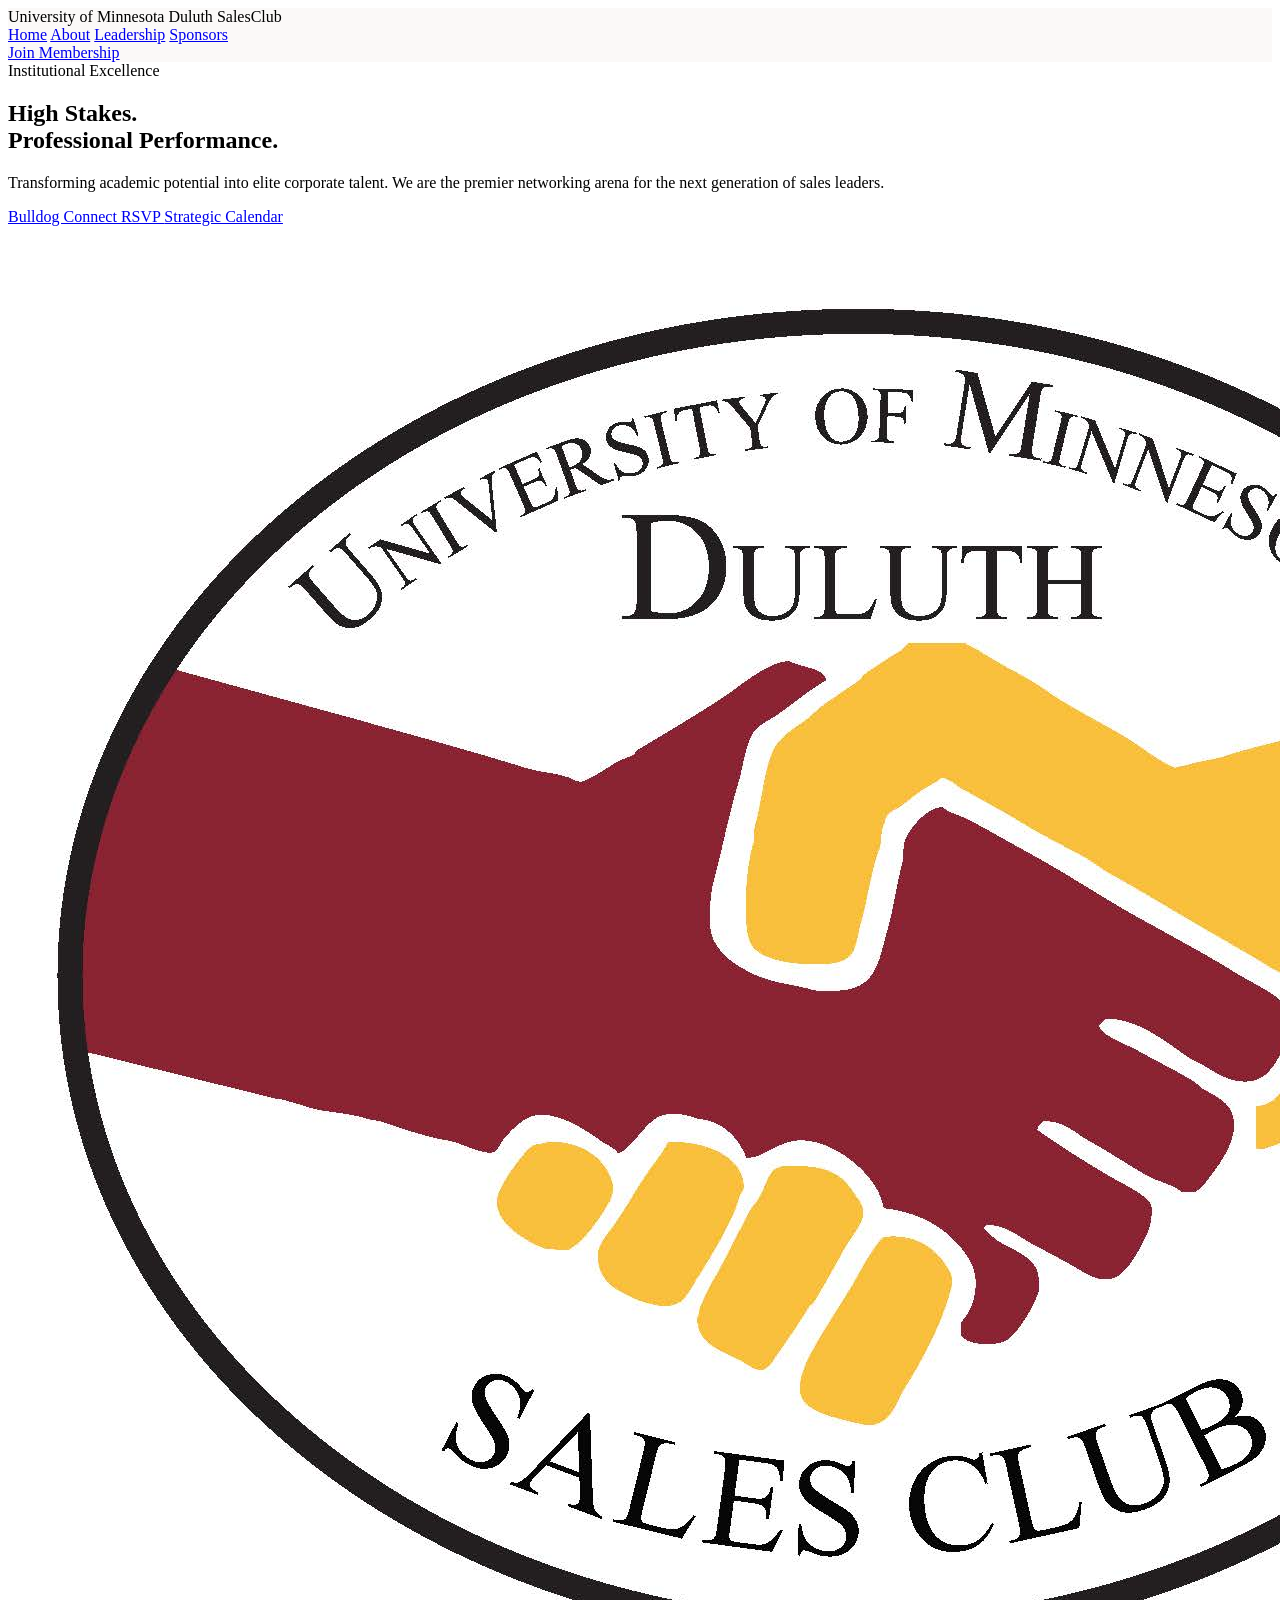
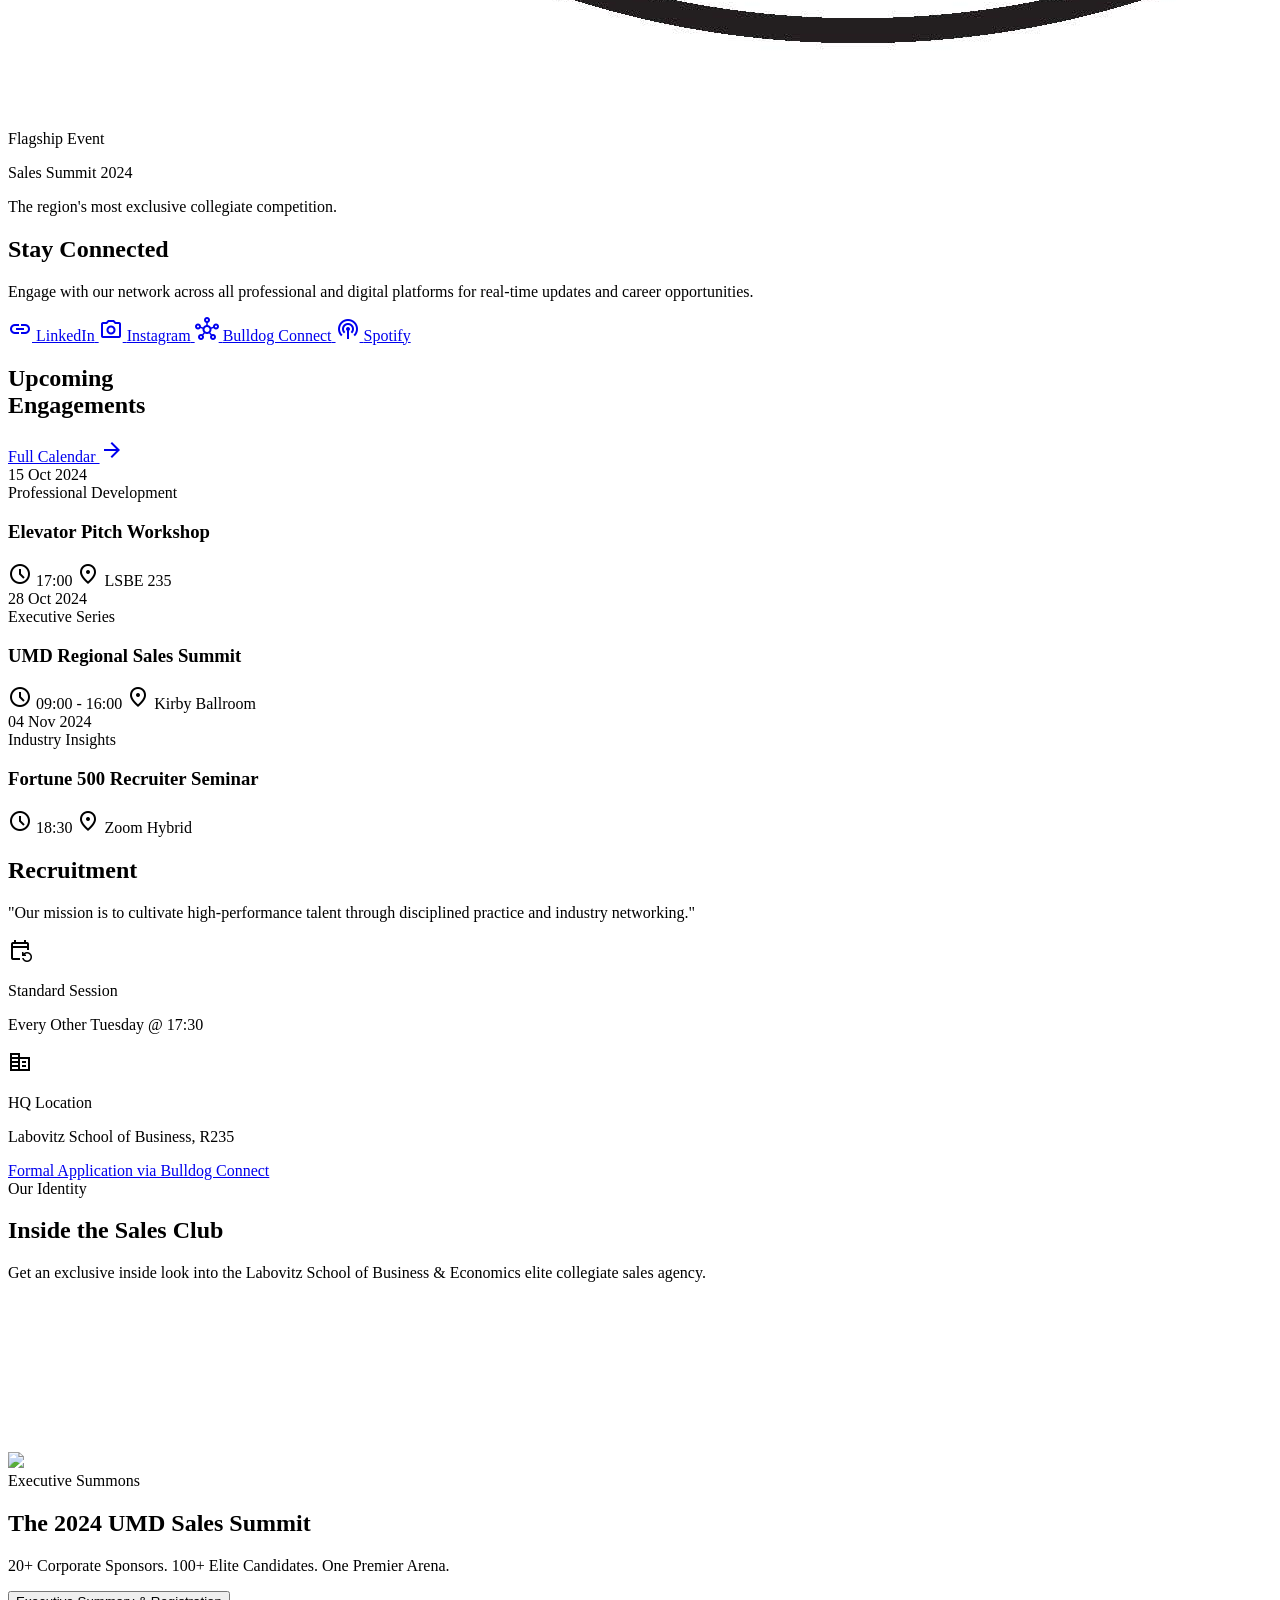
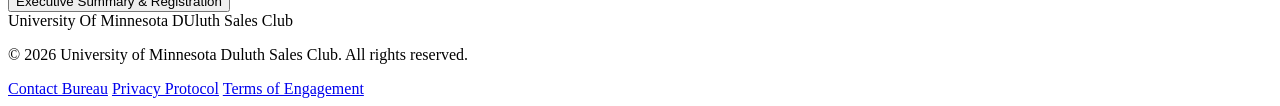
==== commit 07a426aa: "Add files via upload" ====
--- a/index.html
+++ b/index.html
@@ -1,323 +1,378 @@
 <!DOCTYPE html>
 
-<html class="scroll-smooth" lang="en"><head>
-<meta charset="utf-8"/>
-<meta content="width=device-width, initial-scale=1.0" name="viewport"/>
-<title>The Academic Edge | Professional Sales Excellence</title>
-<link href="https://fonts.googleapis.com" rel="preconnect"/>
-<link crossorigin="" href="https://fonts.gstatic.com" rel="preconnect"/>
-<link href="https://fonts.googleapis.com/css2?family=Inter:wght@400;500;600;700&amp;family=Work+Sans:wght@600;700;800;900&amp;display=swap" rel="stylesheet"/>
-<link href="https://fonts.googleapis.com/css2?family=Material+Symbols+Outlined:wght,FILL@100..700,0..1&amp;display=swap" rel="stylesheet"/>
-<script src="https://cdn.tailwindcss.com?plugins=forms,container-queries"></script>
-<script id="tailwind-config">
+<html class="scroll-smooth" lang="en">
+
+<head>
+    <meta charset="utf-8" />
+    <meta content="width=device-width, initial-scale=1.0" name="viewport" />
+    <title>University Of Minnesota Duluth Sales Club</title>
+    <link href="https://fonts.googleapis.com" rel="preconnect" />
+    <link crossorigin="" href="https://fonts.gstatic.com" rel="preconnect" />
+    <link
+        href="https://fonts.googleapis.com/css2?family=Inter:wght@400;500;600;700&amp;family=Work+Sans:wght@600;700;800;900&amp;display=swap"
+        rel="stylesheet" />
+    <link
+        href="https://fonts.googleapis.com/css2?family=Material+Symbols+Outlined:wght,FILL@100..700,0..1&amp;display=swap"
+        rel="stylesheet" />
+    <script src="https://cdn.tailwindcss.com?plugins=forms,container-queries"></script>
+    <script id="tailwind-config">
         tailwind.config = {
             darkMode: "class",
             theme: {
                 extend: {
                     "colors": {
-                        "on-secondary-fixed-variant": "#524700",
-                        "secondary": "#6c5e00",
-                        "surface": "#fbf9f8",
-                        "on-surface-variant": "#584141",
-                        "background": "#fbf9f8",
-                        "on-secondary": "#ffffff",
-                        "on-surface": "#1b1c1c",
-                        "inverse-primary": "#ffb3b2",
-                        "secondary-fixed-dim": "#dac764",
-                        "tertiary-fixed-dim": "#c8c6c6",
-                        "on-tertiary-fixed-variant": "#474747",
-                        "surface-dim": "#dcd9d9",
-                        "surface-container": "#f0eded",
-                        "on-tertiary-fixed": "#1b1c1c",
-                        "primary-container": "#7a0019",
-                        "on-secondary-container": "#716201",
-                        "on-primary": "#ffffff",
-                        "on-primary-container": "#ff7b7f",
-                        "tertiary-container": "#3a3a3a",
-                        "on-background": "#1b1c1c",
-                        "surface-container-lowest": "#ffffff",
-                        "surface-container-highest": "#e4e2e1",
-                        "on-secondary-fixed": "#211b00",
-                        "surface-container-high": "#eae8e7",
-                        "on-error": "#ffffff",
-                        "secondary-fixed": "#f7e37d",
-                        "error-container": "#ffdad6",
-                        "outline": "#8c7070",
-                        "inverse-surface": "#303030",
-                        "primary": "#51000d",
-                        "outline-variant": "#e0bfbe",
-                        "tertiary": "#242525",
-                        "on-tertiary-container": "#a5a4a3",
-                        "primary-fixed-dim": "#ffb3b2",
-                        "surface-tint": "#ae2e39",
-                        "error": "#ba1a1a",
-                        "on-error-container": "#93000a",
-                        "secondary-container": "#f4e07a",
-                        "surface-bright": "#fbf9f8",
-                        "on-primary-fixed": "#410009",
-                        "inverse-on-surface": "#f3f0f0",
-                        "primary-fixed": "#ffdad9",
-                        "surface-variant": "#e4e2e1",
-                        "on-primary-fixed-variant": "#8d1324",
-                        "surface-container-low": "#f6f3f2",
-                        "on-tertiary": "#ffffff",
-                        "tertiary-fixed": "#e4e2e1"
-                    },
-                    "borderRadius": {
-                        "DEFAULT": "0rem",
-                        "lg": "0rem",
-                        "xl": "0rem",
-                        "full": "9999px"
+                        "surface": "#FAF5E9",
+                        "background": "#FAF5E9",
+                        "on-surface": "#3D0B15",
+                        "on-surface-variant": "#821E32",
+                        "surface-dim": "#F0E5D1",
+                        "surface-container": "#F0E5D1",
+                        "surface-container-lowest": "#FFFDF8",
+                        "surface-container-highest": "#EAD8BD",
+                        "surface-container-low": "#F5ECD8",
+                        "primary": "#821E32",
+                        "on-primary": "#F0BE3C",
+                        "primary-container": "#4D111D",
+                        "on-primary-container": "#F0BE3C",
+                        "secondary": "#F0BE3C",
+                        "on-secondary": "#3D0B15",
+                        "secondary-container": "#FBEACA",
+                        "on-secondary-container": "#821E32",
+                        "outline": "#C9B69B",
+                        "outline-variant": "#E0CEB6"
                     },
                     "fontFamily": {
-                        "headline": ["Work Sans"],
-                        "body": ["Inter"],
-                        "label": ["Inter"]
+                        "headline": ["Work Sans", "Montserrat", "sans-serif"],
+                        "body": ["Inter", "sans-serif"],
+                        "label": ["Inter", "sans-serif"]
                     }
-                },
-            },
+                }
+            }
         }
     </script>
-<style>
+    <style>
         .material-symbols-outlined {
             font-variation-settings: 'FILL' 0, 'wght' 400, 'GRAD' 0, 'opsz' 24;
         }
+
         .hero-gradient {
             background: linear-gradient(to right, #51000d 0%, #7a0019 100%);
         }
+
         .glass-nav {
             background: rgba(251, 249, 248, 0.9);
             backdrop-filter: blur(20px);
         }
+
         .corporate-border {
             border-left: 4px solid #51000d;
         }
     </style>
 </head>
-<body class="bg-surface text-on-surface font-body selection:bg-primary selection:text-white">
-<!-- TopNavBar -->
-<nav class="fixed top-0 w-full z-50 glass-nav border-b border-outline-variant/20 transition-all duration-300">
-<div class="flex justify-between items-center px-6 md:px-12 py-5 max-w-7xl mx-auto">
-<div class="text-xl font-black uppercase tracking-tight text-primary">
-            The Academic <span class="text-secondary">Edge</span>
-</div>
-<div class="hidden md:flex items-center gap-10 font-label font-semibold text-[13px] uppercase tracking-widest">
-<a class="text-primary border-b-2 border-primary pb-1" href="index.html">Overview</a>
-<a class="text-on-surface/60 hover:text-primary transition-all duration-200" href="about.html">About</a>
-<a class="text-on-surface/60 hover:text-primary transition-all duration-200" href="leaders.html">Leadership</a>
-<a class="text-on-surface/60 hover:text-primary transition-all duration-200" href="sponsors.html">Sponsors</a>
-</div>
-<a class="bg-primary text-white px-7 py-3 font-label font-bold uppercase tracking-widest text-[11px] hover:bg-black transition-all" href="https://bulldogconnect.d.umn.edu">
-            Join Membership
-        </a>
-</div>
-</nav>
-<main class="pt-24">
-<!-- Hero Section -->
-<section class="relative min-h-[80vh] flex items-center px-6 md:px-12 py-20 overflow-hidden">
-<div class="max-w-7xl mx-auto grid lg:grid-cols-2 gap-16 items-center">
-<div class="z-10">
-<div class="flex items-center gap-3 mb-8">
-<span class="w-12 h-[2px] bg-secondary"></span>
-<span class="text-[10px] font-black tracking-[.3em] uppercase text-secondary">Institutional Excellence</span>
-</div>
-<h1 class="font-headline text-5xl md:text-[84px] font-black text-primary leading-[0.95] tracking-tighter mb-8">
-                    High Stakes.<br/>Professional <span class="italic font-light">Performance.</span>
-</h1>
-<p class="text-lg md:text-xl text-on-surface-variant max-w-md mb-12 leading-relaxed font-light">
-                    Transforming academic potential into elite corporate talent. We are the premier networking arena for the next generation of sales leaders.
-                </p>
-<div class="flex flex-col sm:flex-row gap-5">
-<a class="bg-primary text-white px-10 py-5 font-label font-bold uppercase tracking-widest text-xs hover:bg-black transition-all text-center" href="https://bulldogconnect.d.umn.edu">
-                        Bulldog Connect RSVP
-                    </a>
-<a class="px-10 py-5 font-label font-bold uppercase tracking-widest text-xs border border-outline text-primary hover:bg-surface-container-low transition-all text-center" href="#events">
-                        Strategic Calendar
-                    </a>
-</div>
-</div>
-<div class="relative">
-<div class="aspect-[4/5] bg-surface-container-high overflow-hidden grayscale hover:grayscale-0 transition-all duration-1000">
-<img class="w-full h-full object-cover" data-alt="A group of professionally dressed students networking and talking in a modern glass-walled university lobby with natural light" src="https://lh3.googleusercontent.com/aida-public/[base64]"/>
-</div>
-<div class="absolute -bottom-8 -left-8 bg-primary text-white p-10 max-w-xs shadow-2xl hidden md:block">
-<div class="text-[10px] font-bold uppercase tracking-[.3em] mb-3 text-secondary-fixed">Flagship Event</div>
-<p class="font-headline font-black text-2xl mb-2 leading-tight">Sales Summit 2024</p>
-<p class="text-sm opacity-70 font-light">The region's most exclusive collegiate competition.</p>
-</div>
-</div>
-</div>
-</section>
-<!-- Unified Connectivity Hub -->
-<section class="bg-primary py-24 px-6 md:px-12 border-y border-outline-variant/10">
-<div class="max-w-7xl mx-auto">
-<div class="grid lg:grid-cols-12 gap-12 items-center">
-<div class="lg:col-span-4">
-<h2 class="text-white font-headline text-3xl font-black tracking-tight mb-4">Stay Connected</h2>
-<p class="text-white/60 font-light leading-relaxed">Engage with our network across all professional and digital platforms for real-time updates and career opportunities.</p>
-</div>
-<div class="lg:col-span-8 grid grid-cols-2 md:grid-cols-4 gap-4">
-<a class="group bg-white/5 border border-white/10 p-8 flex flex-col items-center justify-center hover:bg-white transition-all duration-300" href="#">
-<span class="material-symbols-outlined text-secondary text-3xl mb-4 transition-colors">link</span>
-<span class="text-white group-hover:text-primary font-label font-bold text-[10px] uppercase tracking-[.2em] transition-colors">LinkedIn</span>
-</a>
-<a class="group bg-white/5 border border-white/10 p-8 flex flex-col items-center justify-center hover:bg-white transition-all duration-300" href="#">
-<span class="material-symbols-outlined text-secondary text-3xl mb-4 transition-colors">photo_camera</span>
-<span class="text-white group-hover:text-primary font-label font-bold text-[10px] uppercase tracking-[.2em] transition-colors">Instagram</span>
-</a>
-<a class="group bg-white/5 border border-white/10 p-8 flex flex-col items-center justify-center hover:bg-white transition-all duration-300" href="https://bulldogconnect.d.umn.edu">
-<span class="material-symbols-outlined text-secondary text-3xl mb-4 transition-colors">hub</span>
-<span class="text-white group-hover:text-primary font-label font-bold text-[10px] uppercase tracking-[.2em] transition-colors">Bulldog Connect</span>
-</a>
-<a class="group bg-white/5 border border-white/10 p-8 flex flex-col items-center justify-center hover:bg-white transition-all duration-300" href="#">
-<span class="material-symbols-outlined text-secondary text-3xl mb-4 transition-colors">podcasts</span>
-<span class="text-white group-hover:text-primary font-label font-bold text-[10px] uppercase tracking-[.2em] transition-colors">Spotify</span>
-</a>
-</div>
-</div>
-</div>
-</section>
-<!-- Engagements & Recruitment -->
-<section class="py-32 px-6 md:px-12 bg-white" id="events">
-<div class="max-w-7xl mx-auto">
-<div class="grid lg:grid-cols-12 gap-20">
-<!-- Events Column -->
-<div class="lg:col-span-7">
-<div class="flex items-end justify-between mb-16 border-b border-outline-variant/30 pb-6">
-<h2 class="font-headline text-4xl font-black text-primary tracking-tighter uppercase">Upcoming<br/>Engagements</h2>
-<a class="text-[11px] font-bold uppercase tracking-widest text-secondary hover:text-primary transition-colors flex items-center gap-2" href="#">
-                            Full Calendar <span class="material-symbols-outlined text-sm">arrow_forward</span>
-</a>
-</div>
-<div class="space-y-12">
-<!-- Event Item -->
-<div class="group flex gap-8">
-<div class="flex-shrink-0 text-center">
-<span class="block text-3xl font-black text-primary leading-none">15</span>
-<span class="text-[10px] font-bold uppercase tracking-widest text-on-surface-variant">Oct 2024</span>
-</div>
-<div class="flex-grow pt-1">
-<span class="text-[10px] font-bold uppercase tracking-[0.2em] text-secondary mb-2 block">Professional Development</span>
-<h3 class="font-headline text-xl font-bold text-on-surface mb-3 group-hover:text-primary transition-colors">Elevator Pitch Workshop</h3>
-<div class="flex items-center gap-6 text-[12px] text-on-surface-variant font-medium uppercase tracking-widest">
-<span class="flex items-center gap-2"><span class="material-symbols-outlined text-base">schedule</span> 17:00</span>
-<span class="flex items-center gap-2"><span class="material-symbols-outlined text-base">location_on</span> LSBE 235</span>
-</div>
-</div>
-</div>
-<!-- Event Item -->
-<div class="group flex gap-8">
-<div class="flex-shrink-0 text-center">
-<span class="block text-3xl font-black text-primary leading-none">28</span>
-<span class="text-[10px] font-bold uppercase tracking-widest text-on-surface-variant">Oct 2024</span>
-</div>
-<div class="flex-grow pt-1">
-<span class="text-[10px] font-bold uppercase tracking-[0.2em] text-secondary mb-2 block">Executive Series</span>
-<h3 class="font-headline text-xl font-bold text-on-surface mb-3 group-hover:text-primary transition-colors">UMD Regional Sales Summit</h3>
-<div class="flex items-center gap-6 text-[12px] text-on-surface-variant font-medium uppercase tracking-widest">
-<span class="flex items-center gap-2"><span class="material-symbols-outlined text-base">schedule</span> 09:00 - 16:00</span>
-<span class="flex items-center gap-2"><span class="material-symbols-outlined text-base">location_on</span> Kirby Ballroom</span>
-</div>
-</div>
-</div>
-<!-- Event Item -->
-<div class="group flex gap-8">
-<div class="flex-shrink-0 text-center">
-<span class="block text-3xl font-black text-primary leading-none">04</span>
-<span class="text-[10px] font-bold uppercase tracking-widest text-on-surface-variant">Nov 2024</span>
-</div>
-<div class="flex-grow pt-1">
-<span class="text-[10px] font-bold uppercase tracking-[0.2em] text-secondary mb-2 block">Industry Insights</span>
-<h3 class="font-headline text-xl font-bold text-on-surface mb-3 group-hover:text-primary transition-colors">Fortune 500 Recruiter Seminar</h3>
-<div class="flex items-center gap-6 text-[12px] text-on-surface-variant font-medium uppercase tracking-widest">
-<span class="flex items-center gap-2"><span class="material-symbols-outlined text-base">schedule</span> 18:30</span>
-<span class="flex items-center gap-2"><span class="material-symbols-outlined text-base">location_on</span> Zoom Hybrid</span>
-</div>
-</div>
-</div>
-</div>
-</div>
-<!-- Join Us Column -->
-<div class="lg:col-span-5">
-<div class="bg-surface-container-low p-12 border border-outline-variant/30">
-<h2 class="font-headline text-3xl font-black text-primary mb-8 tracking-tight">Recruitment</h2>
-<p class="text-on-surface-variant font-light mb-10 leading-relaxed italic border-l-2 border-secondary pl-6">"Our mission is to cultivate high-performance talent through disciplined practice and industry networking."</p>
-<div class="space-y-8 mb-12">
-<div class="flex items-start gap-6">
-<span class="material-symbols-outlined text-primary">event_repeat</span>
-<div>
-<p class="text-[10px] font-bold uppercase tracking-widest text-secondary mb-1">Standard Session</p>
-<p class="font-bold text-lg">Every Other Tuesday @ 17:30</p>
-</div>
-</div>
-<div class="flex items-start gap-6">
-<span class="material-symbols-outlined text-primary">corporate_fare</span>
-<div>
-<p class="text-[10px] font-bold uppercase tracking-widest text-secondary mb-1">HQ Location</p>
-<p class="font-bold text-lg">Labovitz School of Business, R235</p>
-</div>
-</div>
-</div>
-<a class="block w-full text-center bg-primary text-white py-5 font-bold uppercase tracking-widest text-[11px] hover:bg-black transition-all" href="https://bulldogconnect.d.umn.edu">
-                            Formal Application via Bulldog Connect
-                        </a>
-</div>
-<div class="mt-12 space-y-8">
-<h3 class="font-headline font-black text-primary text-sm uppercase tracking-[0.3em] border-b border-outline-variant/30 pb-4">Corporate Intelligence</h3>
-<div class="space-y-6">
-<div class="group cursor-pointer">
-<p class="text-[9px] font-black text-secondary uppercase tracking-widest mb-1">Intelligence Report</p>
-<h4 class="font-bold text-on-surface group-hover:text-primary transition-colors text-base">UMD Performance: 2nd Place at Regional Challenge</h4>
-<p class="text-xs text-on-surface-variant mt-2 font-light leading-relaxed">Analysis of consultative excellence and student metrics from the latest regional summit.</p>
-</div>
-<div class="group cursor-pointer">
-<p class="text-[9px] font-black text-secondary uppercase tracking-widest mb-1">Registration Update</p>
-<h4 class="font-bold text-on-surface group-hover:text-primary transition-colors text-base">2024 Sales Summit Enrollment Protocols</h4>
-<p class="text-xs text-on-surface-variant mt-2 font-light leading-relaxed">Tiered registration now available for corporate partners and elite student competitors.</p>
-</div>
-</div>
-</div>
-</div>
-</div>
-</div>
-</section>
-<!-- Sales Summit CTA -->
-<section class="py-24 px-6 md:px-12">
-<div class="max-w-7xl mx-auto">
-<div class="relative min-h-[500px] flex items-center justify-center text-center p-12 overflow-hidden bg-black group">
-<img class="absolute inset-0 w-full h-full object-cover opacity-40 grayscale group-hover:scale-105 transition-transform duration-[3000ms]" data-alt="Modern business center meeting room with high-end furniture and panoramic city views for a sales summit" src="https://lh3.googleusercontent.com/aida-public/[base64]"/>
-<div class="relative z-10 max-w-3xl">
-<span class="text-secondary font-black tracking-[0.4em] uppercase text-[10px] mb-6 block">Executive Summons</span>
-<h2 class="font-headline text-4xl md:text-6xl font-black mb-8 tracking-tighter text-white">The 2024 UMD Sales Summit</h2>
-<p class="text-white/70 max-w-xl mx-auto text-lg mb-12 font-light">
-                        20+ Corporate Sponsors. 100+ Elite Candidates. One Premier Arena.
+
+<body class="bg-surface text-on-surface font-body selection:bg-primary selection:text-on-primary">
+    <!-- TopNavBar -->
+    <nav class="fixed top-0 w-full z-50 glass-nav border-b border-outline-variant/20 transition-all duration-300">
+        <div class="flex justify-between items-center px-6 md:px-12 py-5 max-w-7xl mx-auto">
+            <div class="text-xl font-black uppercase tracking-tight text-primary">
+                University of Minnesota Duluth <span class="text-secondary">SalesClub</span>
+            </div>
+            <div
+                class="hidden md:flex items-center gap-10 font-label font-semibold text-[13px] uppercase tracking-widest">
+                <a class="text-primary border-b-2 border-primary pb-1" href="index.html">Home</a>
+                <a class="text-on-surface/60 hover:text-primary transition-all duration-200" href="about.html">About</a>
+                <a class="text-on-surface/60 hover:text-primary transition-all duration-200"
+                    href="leaders.html">Leadership</a>
+                <a class="text-on-surface/60 hover:text-primary transition-all duration-200"
+                    href="sponsors.html">Sponsors</a>
+            </div>
+            <a class="bg-primary text-on-primary px-7 py-3 font-label font-bold uppercase tracking-widest text-[11px] hover:bg-primary-container transition-all"
+                href="https://bulldogconnect.d.umn.edu">
+                Join Membership
+            </a>
+        </div>
+    </nav>
+    <main class="pt-24">
+        <!-- Hero Section -->
+        <section class="relative min-h-[80vh] flex items-center px-6 md:px-12 py-20 overflow-hidden">
+            <div class="max-w-7xl mx-auto grid lg:grid-cols-2 gap-16 items-center">
+                <div class="z-10">
+                    <div class="flex items-center gap-3 mb-8">
+                        <span class="w-12 h-[2px] bg-secondary"></span>
+                        <span class="text-[10px] font-black tracking-[.3em] uppercase text-secondary">Institutional
+                            Excellence</span>
+                    </div>
+                    <h1
+                        class="font-headline text-5xl md:text-[84px] font-black text-primary leading-[0.95] tracking-tighter mb-8">
+                        High Stakes.<br />Professional <span class="italic font-light">Performance.</span>
+                    </h1>
+                    <p class="text-lg md:text-xl text-on-surface-variant max-w-md mb-12 leading-relaxed font-light">
+                        Transforming academic potential into elite corporate talent. We are the premier networking arena
+                        for the next generation of sales leaders.
                     </p>
-<button class="bg-white text-primary px-12 py-5 font-label font-bold uppercase tracking-widest text-xs hover:bg-secondary-container transition-all">
-                        Executive Summary &amp; Registration
-                    </button>
-</div>
-</div>
-</div>
-</section>
-</main>
-<!-- Footer -->
-<footer class="bg-surface-container-low border-t border-outline-variant/30 py-20 px-6 md:px-12">
-<div class="max-w-7xl mx-auto">
-<div class="flex flex-col md:flex-row justify-between items-start md:items-center gap-12">
-<div>
-<div class="text-xl font-black uppercase tracking-tight text-primary mb-4">
-                    The Academic <span class="text-secondary">Edge</span>
-</div>
-<p class="font-label text-[11px] uppercase tracking-[.2em] text-on-surface/40">
-                    © 2024 The Academic Edge. An Institutional Member of UMD Professional Societies.
-                </p>
-</div>
-<div class="flex flex-wrap gap-x-12 gap-y-6 font-label text-[11px] font-bold uppercase tracking-widest">
-<a class="text-on-surface/60 hover:text-primary transition-colors" href="#">Contact Bureau</a>
-<a class="text-on-surface/60 hover:text-primary transition-colors" href="#">Privacy Protocol</a>
-<a class="text-on-surface/60 hover:text-primary transition-colors" href="#">Terms of Engagement</a>
-</div>
-</div>
-</div>
-</footer>
-</body></html>+                    <div class="flex flex-col sm:flex-row gap-5">
+                        <a class="bg-primary text-on-primary px-10 py-5 font-label font-bold uppercase tracking-widest text-xs hover:bg-primary-container transition-all text-center"
+                            href="https://bulldogconnect.d.umn.edu">
+                            Bulldog Connect RSVP
+                        </a>
+                        <a class="px-10 py-5 font-label font-bold uppercase tracking-widest text-xs border border-outline text-primary hover:bg-surface-container-low transition-all text-center"
+                            href="#events">
+                            Strategic Calendar
+                        </a>
+                    </div>
+                </div>
+                <div class="relative">
+                    <div class="w-full flex items-center justify-center transition-all duration-1000">
+                        <img class="w-full h-auto max-w-xl object-contain drop-shadow-2xl hover:scale-105 hover:drop-shadow-[0_20px_50px_rgba(240,190,60,0.5)] transition-all duration-500"
+                            alt="UMD Sales Club Logo" src="images/UMDSalesClub_revised%20logo.jpg" />
+                    </div>
+                    <div
+                        class="absolute -bottom-8 -left-8 bg-primary text-on-primary p-10 max-w-xs shadow-2xl hidden md:block">
+                        <div class="text-[10px] font-bold uppercase tracking-[.3em] mb-3 text-secondary-fixed">Flagship
+                            Event</div>
+                        <p class="font-headline font-black text-2xl mb-2 leading-tight">Sales Summit 2024</p>
+                        <p class="text-sm opacity-70 font-light">The region's most exclusive collegiate competition.</p>
+                    </div>
+                </div>
+            </div>
+        </section>
+        <!-- Unified Connectivity Hub -->
+        <section class="bg-primary py-24 px-6 md:px-12 border-y border-outline-variant/10">
+            <div class="max-w-7xl mx-auto">
+                <div class="grid lg:grid-cols-12 gap-12 items-center">
+                    <div class="lg:col-span-4">
+                        <h2 class="text-on-primary font-headline text-3xl font-black tracking-tight mb-4">Stay Connected
+                        </h2>
+                        <p class="text-on-primary/60 font-light leading-relaxed">Engage with our network across all
+                            professional and digital platforms for real-time updates and career opportunities.</p>
+                    </div>
+                    <div class="lg:col-span-8 grid grid-cols-2 md:grid-cols-4 gap-4">
+                        <a class="group bg-secondary/10 border border-outline p-8 flex flex-col items-center justify-center hover:bg-surface transition-all duration-300"
+                            href="https://www.linkedin.com/company/university-of-minnesota-duluth-professional-sales/posts/?feedView=all"
+                            target="_blank">
+                            <span
+                                class="material-symbols-outlined text-secondary text-3xl mb-4 transition-colors">link</span>
+                            <span
+                                class="text-on-primary group-hover:text-primary font-label font-bold text-[10px] uppercase tracking-[.2em] transition-colors">LinkedIn</span>
+                        </a>
+                        <a class="group bg-secondary/10 border border-outline p-8 flex flex-col items-center justify-center hover:bg-surface transition-all duration-300"
+                            href="https://www.instagram.com/umdsalesclub/" target="_blank">
+                            <span
+                                class="material-symbols-outlined text-secondary text-3xl mb-4 transition-colors">photo_camera</span>
+                            <span
+                                class="text-on-primary group-hover:text-primary font-label font-bold text-[10px] uppercase tracking-[.2em] transition-colors">Instagram</span>
+                        </a>
+                        <a class="group bg-secondary/10 border border-outline p-8 flex flex-col items-center justify-center hover:bg-surface transition-all duration-300"
+                            href="https://bulldogconnect.d.umn.edu">
+                            <span
+                                class="material-symbols-outlined text-secondary text-3xl mb-4 transition-colors">hub</span>
+                            <span
+                                class="text-on-primary group-hover:text-primary font-label font-bold text-[10px] uppercase tracking-[.2em] transition-colors">Bulldog
+                                Connect</span>
+                        </a>
+                        <a class="group bg-secondary/10 border border-outline p-8 flex flex-col items-center justify-center hover:bg-surface transition-all duration-300"
+                            href="#">
+                            <span
+                                class="material-symbols-outlined text-secondary text-3xl mb-4 transition-colors">podcasts</span>
+                            <span
+                                class="text-on-primary group-hover:text-primary font-label font-bold text-[10px] uppercase tracking-[.2em] transition-colors">Spotify</span>
+                        </a>
+                    </div>
+                </div>
+            </div>
+        </section>
+        <!-- Engagements & Recruitment -->
+        <section class="py-32 px-6 md:px-12 bg-surface" id="events">
+            <div class="max-w-7xl mx-auto">
+                <div class="grid lg:grid-cols-12 gap-20">
+                    <!-- Events Column -->
+                    <div class="lg:col-span-7">
+                        <div class="flex items-end justify-between mb-16 border-b border-outline-variant/30 pb-6">
+                            <h2 class="font-headline text-4xl font-black text-primary tracking-tighter uppercase">
+                                Upcoming<br />Engagements</h2>
+                            <a class="text-[11px] font-bold uppercase tracking-widest text-secondary hover:text-primary transition-colors flex items-center gap-2"
+                                href="#">
+                                Full Calendar <span class="material-symbols-outlined text-sm">arrow_forward</span>
+                            </a>
+                        </div>
+                        <div class="space-y-12">
+                            <!-- Event Item -->
+                            <div class="group flex gap-8">
+                                <div class="flex-shrink-0 text-center">
+                                    <span class="block text-3xl font-black text-primary leading-none">15</span>
+                                    <span
+                                        class="text-[10px] font-bold uppercase tracking-widest text-on-surface-variant">Oct
+                                        2024</span>
+                                </div>
+                                <div class="flex-grow pt-1">
+                                    <span
+                                        class="text-[10px] font-bold uppercase tracking-[0.2em] text-secondary mb-2 block">Professional
+                                        Development</span>
+                                    <h3
+                                        class="font-headline text-xl font-bold text-on-surface mb-3 group-hover:text-primary transition-colors">
+                                        Elevator Pitch Workshop</h3>
+                                    <div
+                                        class="flex items-center gap-6 text-[12px] text-on-surface-variant font-medium uppercase tracking-widest">
+                                        <span class="flex items-center gap-2"><span
+                                                class="material-symbols-outlined text-base">schedule</span> 17:00</span>
+                                        <span class="flex items-center gap-2"><span
+                                                class="material-symbols-outlined text-base">location_on</span> LSBE
+                                            235</span>
+                                    </div>
+                                </div>
+                            </div>
+                            <!-- Event Item -->
+                            <div class="group flex gap-8">
+                                <div class="flex-shrink-0 text-center">
+                                    <span class="block text-3xl font-black text-primary leading-none">28</span>
+                                    <span
+                                        class="text-[10px] font-bold uppercase tracking-widest text-on-surface-variant">Oct
+                                        2024</span>
+                                </div>
+                                <div class="flex-grow pt-1">
+                                    <span
+                                        class="text-[10px] font-bold uppercase tracking-[0.2em] text-secondary mb-2 block">Executive
+                                        Series</span>
+                                    <h3
+                                        class="font-headline text-xl font-bold text-on-surface mb-3 group-hover:text-primary transition-colors">
+                                        UMD Regional Sales Summit</h3>
+                                    <div
+                                        class="flex items-center gap-6 text-[12px] text-on-surface-variant font-medium uppercase tracking-widest">
+                                        <span class="flex items-center gap-2"><span
+                                                class="material-symbols-outlined text-base">schedule</span> 09:00 -
+                                            16:00</span>
+                                        <span class="flex items-center gap-2"><span
+                                                class="material-symbols-outlined text-base">location_on</span> Kirby
+                                            Ballroom</span>
+                                    </div>
+                                </div>
+                            </div>
+                            <!-- Event Item -->
+                            <div class="group flex gap-8">
+                                <div class="flex-shrink-0 text-center">
+                                    <span class="block text-3xl font-black text-primary leading-none">04</span>
+                                    <span
+                                        class="text-[10px] font-bold uppercase tracking-widest text-on-surface-variant">Nov
+                                        2024</span>
+                                </div>
+                                <div class="flex-grow pt-1">
+                                    <span
+                                        class="text-[10px] font-bold uppercase tracking-[0.2em] text-secondary mb-2 block">Industry
+                                        Insights</span>
+                                    <h3
+                                        class="font-headline text-xl font-bold text-on-surface mb-3 group-hover:text-primary transition-colors">
+                                        Fortune 500 Recruiter Seminar</h3>
+                                    <div
+                                        class="flex items-center gap-6 text-[12px] text-on-surface-variant font-medium uppercase tracking-widest">
+                                        <span class="flex items-center gap-2"><span
+                                                class="material-symbols-outlined text-base">schedule</span> 18:30</span>
+                                        <span class="flex items-center gap-2"><span
+                                                class="material-symbols-outlined text-base">location_on</span> Zoom
+                                            Hybrid</span>
+                                    </div>
+                                </div>
+                            </div>
+                        </div>
+                    </div>
+                    <!-- Join Us Column -->
+                    <div class="lg:col-span-5">
+                        <div class="bg-surface-container-low p-12 border border-outline-variant/30">
+                            <h2 class="font-headline text-3xl font-black text-primary mb-8 tracking-tight">Recruitment
+                            </h2>
+                            <p
+                                class="text-on-surface-variant font-light mb-10 leading-relaxed italic border-l-2 border-secondary pl-6">
+                                "Our mission is to cultivate high-performance talent through disciplined practice and
+                                industry networking."</p>
+                            <div class="space-y-8 mb-12">
+                                <div class="flex items-start gap-6">
+                                    <span class="material-symbols-outlined text-primary">event_repeat</span>
+                                    <div>
+                                        <p class="text-[10px] font-bold uppercase tracking-widest text-secondary mb-1">
+                                            Standard Session</p>
+                                        <p class="font-bold text-lg">Every Other Tuesday @ 17:30</p>
+                                    </div>
+                                </div>
+                                <div class="flex items-start gap-6">
+                                    <span class="material-symbols-outlined text-primary">corporate_fare</span>
+                                    <div>
+                                        <p class="text-[10px] font-bold uppercase tracking-widest text-secondary mb-1">
+                                            HQ Location</p>
+                                        <p class="font-bold text-lg">Labovitz School of Business, R235</p>
+                                    </div>
+                                </div>
+                            </div>
+                            <a class="block w-full text-center bg-primary text-on-primary py-5 font-bold uppercase tracking-widest text-[11px] hover:bg-primary-container transition-all"
+                                href="https://bulldogconnect.d.umn.edu">
+                                Formal Application via Bulldog Connect
+                            </a>
+                        </div>
+
+        </section>
+        <!-- Featured Video Section -->
+        <section class="py-24 px-6 md:px-12 bg-surface border-y border-outline">
+            <div class="max-w-5xl mx-auto flex flex-col items-center text-center">
+                <span class="text-[10px] font-bold uppercase tracking-widest text-secondary mb-3">Our Identity</span>
+                <h2 class="font-headline text-4xl md:text-5xl font-black text-primary uppercase tracking-tighter mb-6">
+                    Inside the Sales Club</h2>
+                <p class="text-on-surface-variant max-w-2xl text-lg font-light mb-12">Get an exclusive inside look into
+                    the Labovitz School of Business &amp; Economics elite collegiate sales agency.</p>
+                <div
+                    class="w-full max-w-[865px] aspect-video rounded-3xl overflow-hidden shadow-2xl border-4 border-outline hover:scale-[1.02] hover:border-secondary transition-all duration-500 relative bg-black">
+                    <iframe class="absolute top-0 left-0 w-full h-full" src="https://www.youtube.com/embed/4rmpkQNTV0I"
+                        title="Sales Club: UMD Labovitz School of Business &amp; Economics" frameborder="0"
+                        allow="accelerometer; autoplay; clipboard-write; encrypted-media; gyroscope; picture-in-picture; web-share"
+                        referrerpolicy="strict-origin-when-cross-origin" allowfullscreen></iframe>
+                </div>
+            </div>
+        </section>
+        <!-- Sales Summit CTA -->
+        <section class="py-24 px-6 md:px-12">
+            <div class="max-w-7xl mx-auto">
+                <div
+                    class="relative min-h-[500px] flex items-center justify-center text-center p-12 overflow-hidden bg-primary-container group">
+                    <img class="absolute inset-0 w-full h-full object-cover opacity-40 grayscale group-hover:scale-105 transition-transform duration-[3000ms]"
+                        data-alt="Modern business center meeting room with high-end furniture and panoramic city views for a sales summit"
+                        src="https://lh3.googleusercontent.com/aida-public/[base64]" />
+                    <div class="relative z-10 max-w-3xl">
+                        <span
+                            class="text-secondary font-black tracking-[0.4em] uppercase text-[10px] mb-6 block">Executive
+                            Summons</span>
+                        <h2 class="font-headline text-4xl md:text-6xl font-black mb-8 tracking-tighter text-on-primary">
+                            The 2024 UMD Sales Summit</h2>
+                        <p class="text-on-primary/70 max-w-xl mx-auto text-lg mb-12 font-light">
+                            20+ Corporate Sponsors. 100+ Elite Candidates. One Premier Arena.
+                        </p>
+                        <button
+                            class="bg-surface text-primary px-12 py-5 font-label font-bold uppercase tracking-widest text-xs hover:bg-secondary-container transition-all">
+                            Executive Summary &amp; Registration
+                        </button>
+                    </div>
+                </div>
+            </div>
+        </section>
+    </main>
+    <!-- Footer -->
+    <footer class="bg-surface-container-low border-t border-outline-variant/30 py-20 px-6 md:px-12">
+        <div class="max-w-7xl mx-auto">
+            <div class="flex flex-col md:flex-row justify-between items-start md:items-center gap-12">
+                <div>
+                    <div class="text-xl font-black uppercase tracking-tight text-primary mb-4">
+                        University Of Minnesota DUluth <span class="text-secondary">Sales Club</span>
+                    </div>
+                    <p class="font-label text-[11px] uppercase tracking-[.2em] text-on-surface/40">
+                        © 2026 University of Minnesota Duluth Sales Club. All rights reserved.
+
+                    </p>
+
+                </div>
+                <div class="flex flex-wrap gap-x-12 gap-y-6 font-label text-[11px] font-bold uppercase tracking-widest">
+                    <a class="text-on-surface/60 hover:text-primary transition-colors" href="#">Contact Bureau</a>
+                    <a class="text-on-surface/60 hover:text-primary transition-colors" href="#">Privacy Protocol</a>
+                    <a class="text-on-surface/60 hover:text-primary transition-colors" href="#">Terms of Engagement</a>
+                </div>
+            </div>
+        </div>
+    </footer>
+</body>
+
+</html>
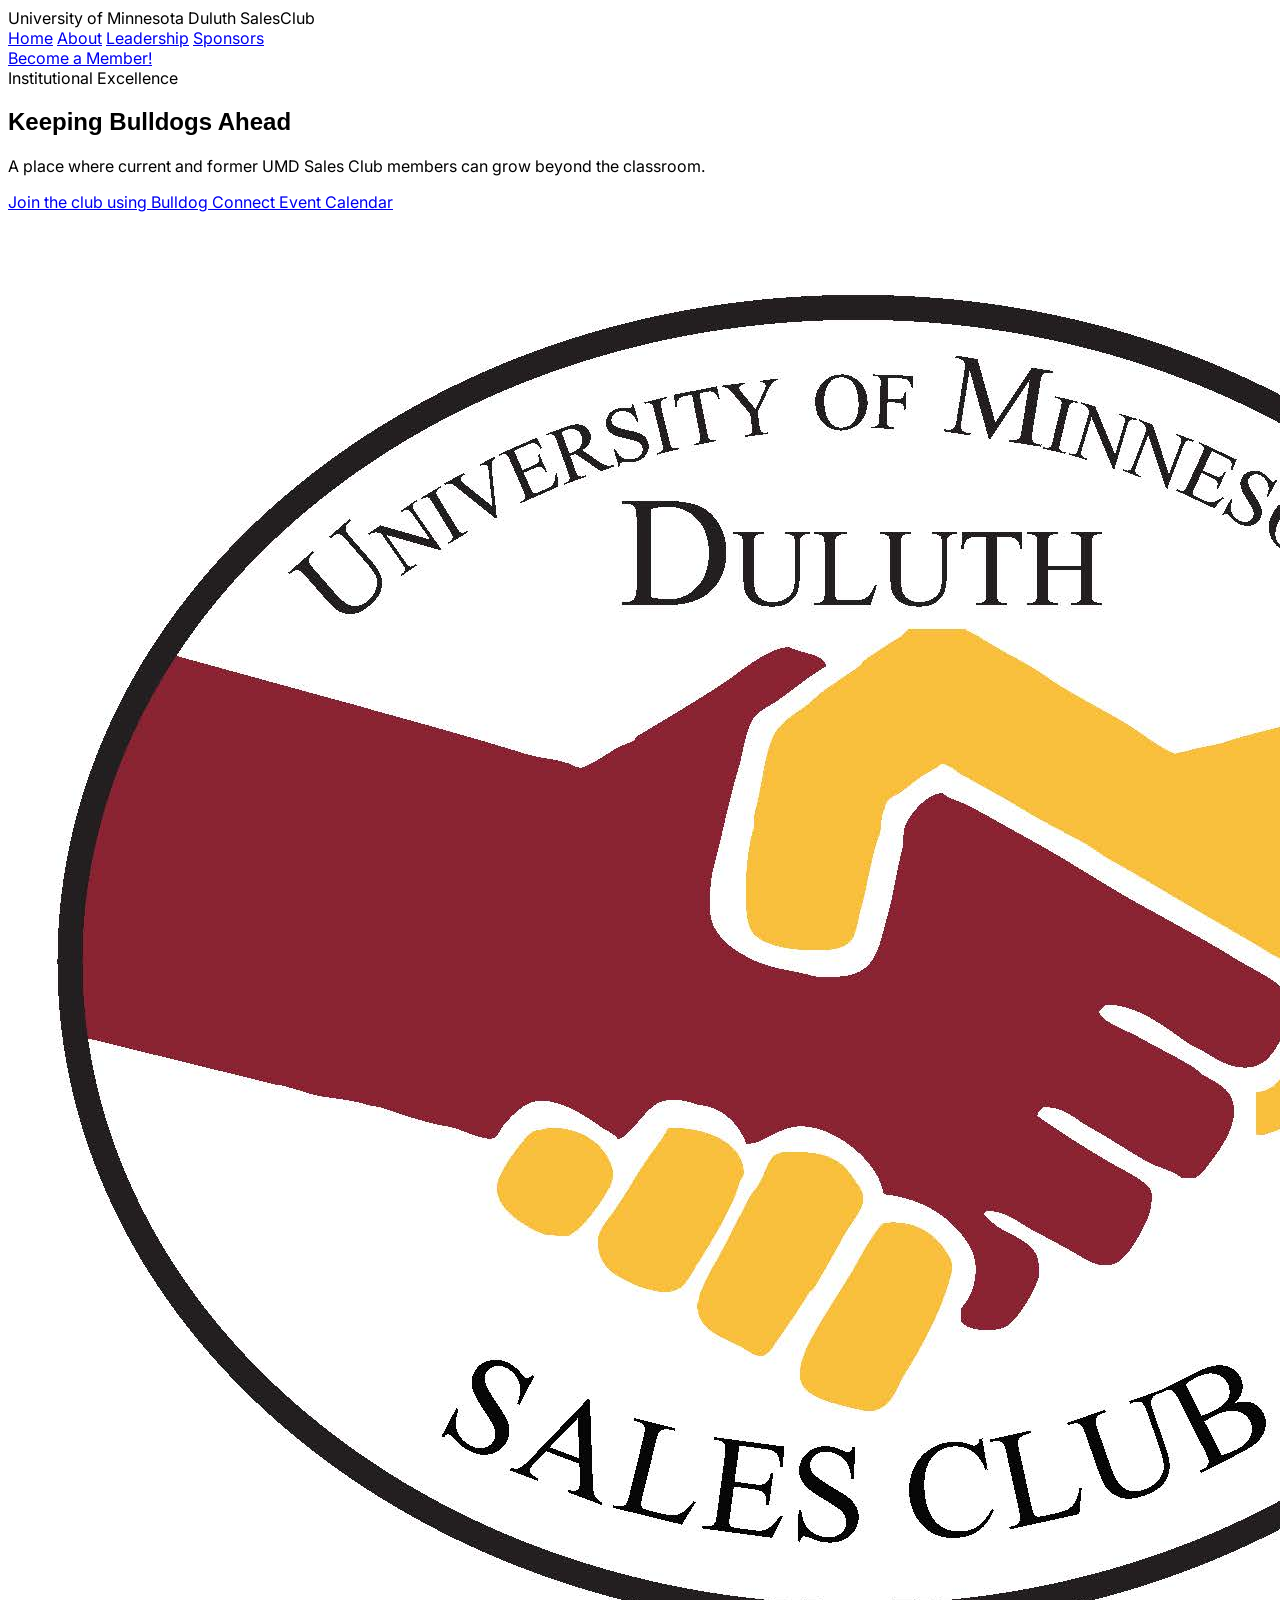
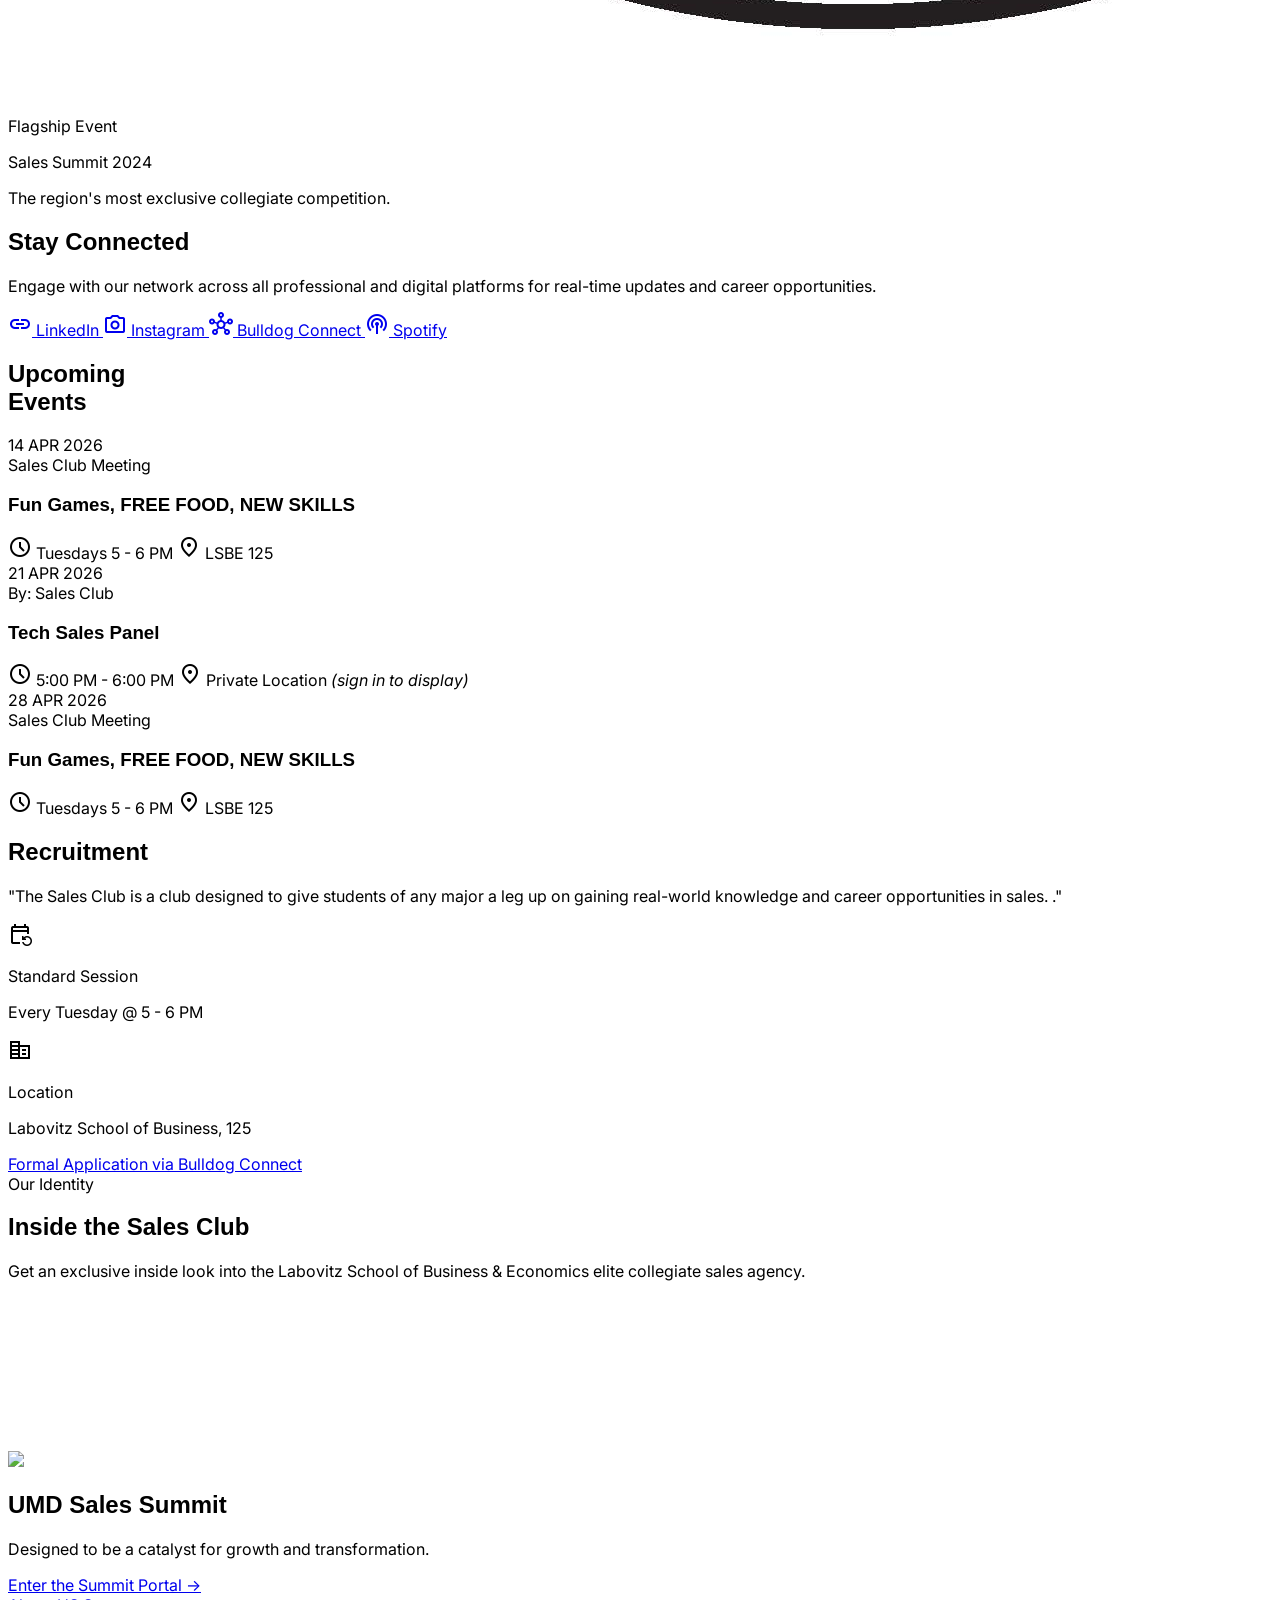
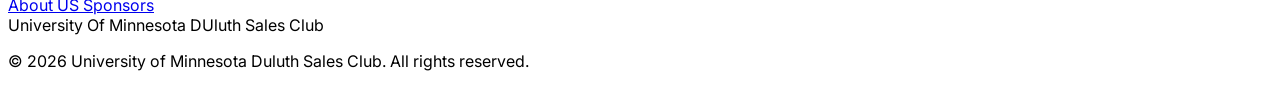
==== commit 745e88c6: "Add files via upload" ====
--- a/index.html
+++ b/index.html
@@ -8,66 +8,51 @@
     <title>University Of Minnesota Duluth Sales Club</title>
     <link href="https://fonts.googleapis.com" rel="preconnect" />
     <link crossorigin="" href="https://fonts.gstatic.com" rel="preconnect" />
-    <link
-        href="https://fonts.googleapis.com/css2?family=Inter:wght@400;500;600;700&amp;family=Work+Sans:wght@600;700;800;900&amp;display=swap"
-        rel="stylesheet" />
-    <link
-        href="https://fonts.googleapis.com/css2?family=Material+Symbols+Outlined:wght,FILL@100..700,0..1&amp;display=swap"
-        rel="stylesheet" />
-    <script src="https://cdn.tailwindcss.com?plugins=forms,container-queries"></script>
+    <link href="https://fonts.googleapis.com/css2?family=Inter:wght@400;500;600;700&amp;family=Work+Sans:wght@600;700;800;900&amp;display=swap" rel="stylesheet" />
+    <link href="https://fonts.googleapis.com/css2?family=Material+Symbols+Outlined:wght,FILL@100..700,0..1&amp;display=swap" rel="stylesheet" />
+    <script src="https://cdn.tailwindcss.com/3.4.16?plugins=forms@0.5.10,container-queries@0.1.1"></script>
     <script id="tailwind-config">
         tailwind.config = {
             darkMode: "class",
             theme: {
                 extend: {
                     "colors": {
-                        "surface": "#FAF5E9",
-                        "background": "#FAF5E9",
-                        "on-surface": "#3D0B15",
-                        "on-surface-variant": "#821E32",
-                        "surface-dim": "#F0E5D1",
-                        "surface-container": "#F0E5D1",
-                        "surface-container-lowest": "#FFFDF8",
-                        "surface-container-highest": "#EAD8BD",
-                        "surface-container-low": "#F5ECD8",
-                        "primary": "#821E32",
-                        "on-primary": "#F0BE3C",
-                        "primary-container": "#4D111D",
-                        "on-primary-container": "#F0BE3C",
-                        "secondary": "#F0BE3C",
-                        "on-secondary": "#3D0B15",
-                        "secondary-container": "#FBEACA",
-                        "on-secondary-container": "#821E32",
-                        "outline": "#C9B69B",
-                        "outline-variant": "#E0CEB6"
+                        "surface": "#FCFAF8",
+                        "on-surface-variant": "#5C4D4D",
+                        "background": "#FCFAF8",
+                        "on-surface": "#2A2121",
+                        "surface-dim": "#EBE3E0",
+                        "surface-container": "#F4EBE8",
+                        "primary-container": "#8C001C",
+                        "on-primary": "#FFFFFF",
+                        "surface-container-lowest": "#FFFFFF",
+                        "surface-container-highest": "#E3D5D2",
+                        "surface-container-low": "#F9F3F1",
+                        "outline": "#C2B2B2",
+                        "primary": "#51000D",
+                        "outline-variant": "#E8DBDB",
+                        "secondary": "#C69214",
+                        "on-secondary": "#FFFFFF",
+                        "secondary-fixed": "#FFE18F",
+                        "secondary-fixed-dim": "#E5B02E",
+                        "secondary-container": "#FBE6AB",
+                        "on-secondary-container": "#4A3500",
+                        "surface-variant": "#E3D5D2",
+                        "on-secondary-fixed": "#2B1E00",
+                        "on-secondary-fixed-variant": "#4E3700",
+                        "inverse-surface": "#3D3131",
+                        "inverse-on-surface": "#FCFAF8"
                     },
                     "fontFamily": {
-                        "headline": ["Work Sans", "Montserrat", "sans-serif"],
-                        "body": ["Inter", "sans-serif"],
+                        "headline": ["Montserrat","Inter","sans-serif"],
+                        "body": ["Inter", "system-ui","sans-serif"],
                         "label": ["Inter", "sans-serif"]
                     }
                 }
             }
         }
     </script>
-    <style>
-        .material-symbols-outlined {
-            font-variation-settings: 'FILL' 0, 'wght' 400, 'GRAD' 0, 'opsz' 24;
-        }
-
-        .hero-gradient {
-            background: linear-gradient(to right, #51000d 0%, #7a0019 100%);
-        }
-
-        .glass-nav {
-            background: rgba(251, 249, 248, 0.9);
-            backdrop-filter: blur(20px);
-        }
-
-        .corporate-border {
-            border-left: 4px solid #51000d;
-        }
-    </style>
+    <link rel="stylesheet" href="css/styles.css" />
 </head>
 
 <body class="bg-surface text-on-surface font-body selection:bg-primary selection:text-on-primary">
@@ -87,8 +72,8 @@
                     href="sponsors.html">Sponsors</a>
             </div>
             <a class="bg-primary text-on-primary px-7 py-3 font-label font-bold uppercase tracking-widest text-[11px] hover:bg-primary-container transition-all"
-                href="https://bulldogconnect.d.umn.edu">
-                Join Membership
+                href="https://duluthumn.campusgroups.com/sales/home/">
+                Become a Member!
             </a>
         </div>
     </nav>
@@ -104,20 +89,19 @@
                     </div>
                     <h1
                         class="font-headline text-5xl md:text-[84px] font-black text-primary leading-[0.95] tracking-tighter mb-8">
-                        High Stakes.<br />Professional <span class="italic font-light">Performance.</span>
+                        Keeping Bulldogs Ahead<br />
                     </h1>
                     <p class="text-lg md:text-xl text-on-surface-variant max-w-md mb-12 leading-relaxed font-light">
-                        Transforming academic potential into elite corporate talent. We are the premier networking arena
-                        for the next generation of sales leaders.
+                        A place where current and former UMD Sales Club members can grow beyond the classroom.
                     </p>
                     <div class="flex flex-col sm:flex-row gap-5">
                         <a class="bg-primary text-on-primary px-10 py-5 font-label font-bold uppercase tracking-widest text-xs hover:bg-primary-container transition-all text-center"
-                            href="https://bulldogconnect.d.umn.edu">
-                            Bulldog Connect RSVP
+                            href="https://duluthumn.campusgroups.com/sales/home/">
+                            Join the club using Bulldog Connect
                         </a>
                         <a class="px-10 py-5 font-label font-bold uppercase tracking-widest text-xs border border-outline text-primary hover:bg-surface-container-low transition-all text-center"
                             href="#events">
-                            Strategic Calendar
+                            Event Calendar
                         </a>
                     </div>
                 </div>
@@ -163,7 +147,7 @@
                                 class="text-on-primary group-hover:text-primary font-label font-bold text-[10px] uppercase tracking-[.2em] transition-colors">Instagram</span>
                         </a>
                         <a class="group bg-secondary/10 border border-outline p-8 flex flex-col items-center justify-center hover:bg-surface transition-all duration-300"
-                            href="https://bulldogconnect.d.umn.edu">
+                            href="https://duluthumn.campusgroups.com/sales/home/">
                             <span
                                 class="material-symbols-outlined text-secondary text-3xl mb-4 transition-colors">hub</span>
                             <span
@@ -181,6 +165,7 @@
                 </div>
             </div>
         </section>
+        
         <!-- Engagements & Recruitment -->
         <section class="py-32 px-6 md:px-12 bg-surface" id="events">
             <div class="max-w-7xl mx-auto">
@@ -189,35 +174,58 @@
                     <div class="lg:col-span-7">
                         <div class="flex items-end justify-between mb-16 border-b border-outline-variant/30 pb-6">
                             <h2 class="font-headline text-4xl font-black text-primary tracking-tighter uppercase">
-                                Upcoming<br />Engagements</h2>
-                            <a class="text-[11px] font-bold uppercase tracking-widest text-secondary hover:text-primary transition-colors flex items-center gap-2"
-                                href="#">
-                                Full Calendar <span class="material-symbols-outlined text-sm">arrow_forward</span>
-                            </a>
+                                Upcoming<br />Events</h2>
                         </div>
                         <div class="space-y-12">
                             <!-- Event Item -->
                             <div class="group flex gap-8">
                                 <div class="flex-shrink-0 text-center">
-                                    <span class="block text-3xl font-black text-primary leading-none">15</span>
-                                    <span
-                                        class="text-[10px] font-bold uppercase tracking-widest text-on-surface-variant">Oct
-                                        2024</span>
+                                    <span class="block text-3xl font-black text-primary leading-none">14</span>
+                                    <span
+                                        class="text-[10px] font-bold uppercase tracking-widest text-on-surface-variant">APR
+                                        2026</span>
                                 </div>
                                 <div class="flex-grow pt-1">
                                     <span
-                                        class="text-[10px] font-bold uppercase tracking-[0.2em] text-secondary mb-2 block">Professional
-                                        Development</span>
+                                        class="text-[10px] font-bold uppercase tracking-[0.2em] text-secondary mb-2 block">Sales
+                                        Club Meeting</span>
                                     <h3
                                         class="font-headline text-xl font-bold text-on-surface mb-3 group-hover:text-primary transition-colors">
-                                        Elevator Pitch Workshop</h3>
+                                        Fun Games, FREE FOOD, NEW SKILLS</h3>
                                     <div
                                         class="flex items-center gap-6 text-[12px] text-on-surface-variant font-medium uppercase tracking-widest">
                                         <span class="flex items-center gap-2"><span
-                                                class="material-symbols-outlined text-base">schedule</span> 17:00</span>
+                                                class="material-symbols-outlined text-base">schedule</span> Tuesdays 5 -
+                                            6 PM</span>
                                         <span class="flex items-center gap-2"><span
                                                 class="material-symbols-outlined text-base">location_on</span> LSBE
-                                            235</span>
+                                            125</span>
+                                    </div>
+                                </div>
+                            </div>
+                            <!-- Event Item -->
+                            <div class="group flex gap-8">
+                                <div class="flex-shrink-0 text-center">
+                                    <span class="block text-3xl font-black text-primary leading-none">21</span>
+                                    <span
+                                        class="text-[10px] font-bold uppercase tracking-widest text-on-surface-variant">APR
+                                        2026</span>
+                                </div>
+                                <div class="flex-grow pt-1">
+                                    <span
+                                        class="text-[10px] font-bold uppercase tracking-[0.2em] text-secondary mb-2 block">By:
+                                        Sales Club</span>
+                                    <h3
+                                        class="font-headline text-xl font-bold text-on-surface mb-3 group-hover:text-primary transition-colors">
+                                        Tech Sales Panel</h3>
+                                    <div
+                                        class="flex items-center gap-6 text-[12px] text-on-surface-variant font-medium uppercase tracking-widest">
+                                        <span class="flex items-center gap-2"><span
+                                                class="material-symbols-outlined text-base">schedule</span> 5:00 PM -
+                                            6:00 PM</span>
+                                        <span class="flex items-center gap-2"><span
+                                                class="material-symbols-outlined text-base">location_on</span> Private
+                                            Location <i>(sign in to display)</i></span>
                                     </div>
                                 </div>
                             </div>
@@ -226,49 +234,24 @@
                                 <div class="flex-shrink-0 text-center">
                                     <span class="block text-3xl font-black text-primary leading-none">28</span>
                                     <span
-                                        class="text-[10px] font-bold uppercase tracking-widest text-on-surface-variant">Oct
-                                        2024</span>
+                                        class="text-[10px] font-bold uppercase tracking-widest text-on-surface-variant">APR
+                                        2026</span>
                                 </div>
                                 <div class="flex-grow pt-1">
                                     <span
-                                        class="text-[10px] font-bold uppercase tracking-[0.2em] text-secondary mb-2 block">Executive
-                                        Series</span>
+                                        class="text-[10px] font-bold uppercase tracking-[0.2em] text-secondary mb-2 block">Sales
+                                        Club Meeting</span>
                                     <h3
                                         class="font-headline text-xl font-bold text-on-surface mb-3 group-hover:text-primary transition-colors">
-                                        UMD Regional Sales Summit</h3>
+                                        Fun Games, FREE FOOD, NEW SKILLS</h3>
                                     <div
                                         class="flex items-center gap-6 text-[12px] text-on-surface-variant font-medium uppercase tracking-widest">
                                         <span class="flex items-center gap-2"><span
-                                                class="material-symbols-outlined text-base">schedule</span> 09:00 -
-                                            16:00</span>
-                                        <span class="flex items-center gap-2"><span
-                                                class="material-symbols-outlined text-base">location_on</span> Kirby
-                                            Ballroom</span>
-                                    </div>
-                                </div>
-                            </div>
-                            <!-- Event Item -->
-                            <div class="group flex gap-8">
-                                <div class="flex-shrink-0 text-center">
-                                    <span class="block text-3xl font-black text-primary leading-none">04</span>
-                                    <span
-                                        class="text-[10px] font-bold uppercase tracking-widest text-on-surface-variant">Nov
-                                        2024</span>
-                                </div>
-                                <div class="flex-grow pt-1">
-                                    <span
-                                        class="text-[10px] font-bold uppercase tracking-[0.2em] text-secondary mb-2 block">Industry
-                                        Insights</span>
-                                    <h3
-                                        class="font-headline text-xl font-bold text-on-surface mb-3 group-hover:text-primary transition-colors">
-                                        Fortune 500 Recruiter Seminar</h3>
-                                    <div
-                                        class="flex items-center gap-6 text-[12px] text-on-surface-variant font-medium uppercase tracking-widest">
-                                        <span class="flex items-center gap-2"><span
-                                                class="material-symbols-outlined text-base">schedule</span> 18:30</span>
-                                        <span class="flex items-center gap-2"><span
-                                                class="material-symbols-outlined text-base">location_on</span> Zoom
-                                            Hybrid</span>
+                                                class="material-symbols-outlined text-base">schedule</span> Tuesdays 5 -
+                                            6 PM</span>
+                                        <span class="flex items-center gap-2"><span
+                                                class="material-symbols-outlined text-base">location_on</span> LSBE
+                                            125</span>
                                     </div>
                                 </div>
                             </div>
@@ -281,32 +264,33 @@
                             </h2>
                             <p
                                 class="text-on-surface-variant font-light mb-10 leading-relaxed italic border-l-2 border-secondary pl-6">
-                                "Our mission is to cultivate high-performance talent through disciplined practice and
-                                industry networking."</p>
+                                "The Sales Club is a club designed to give students of any major a leg up on gaining real-world knowledge and career opportunities in sales. ."</p>
                             <div class="space-y-8 mb-12">
                                 <div class="flex items-start gap-6">
                                     <span class="material-symbols-outlined text-primary">event_repeat</span>
                                     <div>
                                         <p class="text-[10px] font-bold uppercase tracking-widest text-secondary mb-1">
                                             Standard Session</p>
-                                        <p class="font-bold text-lg">Every Other Tuesday @ 17:30</p>
+                                        <p class="font-bold text-lg">Every Tuesday @ 5 - 6 PM </p>
                                     </div>
                                 </div>
                                 <div class="flex items-start gap-6">
                                     <span class="material-symbols-outlined text-primary">corporate_fare</span>
                                     <div>
                                         <p class="text-[10px] font-bold uppercase tracking-widest text-secondary mb-1">
-                                            HQ Location</p>
-                                        <p class="font-bold text-lg">Labovitz School of Business, R235</p>
+                                             Location</p>
+                                        <p class="font-bold text-lg">Labovitz School of Business, 125</p>
                                     </div>
                                 </div>
                             </div>
                             <a class="block w-full text-center bg-primary text-on-primary py-5 font-bold uppercase tracking-widest text-[11px] hover:bg-primary-container transition-all"
-                                href="https://bulldogconnect.d.umn.edu">
+                                href="https://duluthumn.campusgroups.com/sales/home/">
                                 Formal Application via Bulldog Connect
                             </a>
                         </div>
-
+                    </div>
+                </div>
+            </div>
         </section>
         <!-- Featured Video Section -->
         <section class="py-24 px-6 md:px-12 bg-surface border-y border-outline">
@@ -330,24 +314,37 @@
             <div class="max-w-7xl mx-auto">
                 <div
                     class="relative min-h-[500px] flex items-center justify-center text-center p-12 overflow-hidden bg-primary-container group">
-                    <img class="absolute inset-0 w-full h-full object-cover opacity-40 grayscale group-hover:scale-105 transition-transform duration-[3000ms]"
+                    <img class="absolute inset-0 w-full h-full object-cover opacity-70 group-hover:scale-105 transition-transform duration-[3000ms]"
                         data-alt="Modern business center meeting room with high-end furniture and panoramic city views for a sales summit"
-                        src="https://lh3.googleusercontent.com/aida-public/[base64]" />
+                        src="images/IMG_1669.JPG" />
+                    <div class="absolute inset-0 bg-gradient-to-b from-black/60 via-transparent to-black/80"></div>
                     <div class="relative z-10 max-w-3xl">
-                        <span
-                            class="text-secondary font-black tracking-[0.4em] uppercase text-[10px] mb-6 block">Executive
-                            Summons</span>
-                        <h2 class="font-headline text-4xl md:text-6xl font-black mb-8 tracking-tighter text-on-primary">
-                            The 2024 UMD Sales Summit</h2>
+                        
+                        <h2 class="font-headline text-4xl md:text-6xl font-bold mb-8 tracking-tight text-[#C69214] drop-shadow-lg">
+                            UMD Sales Summit
+                        </h2>
                         <p class="text-on-primary/70 max-w-xl mx-auto text-lg mb-12 font-light">
-                            20+ Corporate Sponsors. 100+ Elite Candidates. One Premier Arena.
+                            Designed to be a catalyst for growth and transformation.
                         </p>
-                        <button
-                            class="bg-surface text-primary px-12 py-5 font-label font-bold uppercase tracking-widest text-xs hover:bg-secondary-container transition-all">
-                            Executive Summary &amp; Registration
-                        </button>
-                    </div>
-                </div>
+                        <a href="https://lsbesalessummit.com" target="_blank" 
+   class="inline-flex items-center justify-center gap-3 bg-[#51000D] text-white px-10 py-5 font-label font-bold uppercase tracking-widest text-xs hover:bg-black transition-colors shadow-lg">
+    Enter the Summit Portal <span class="text-lg leading-none" aria-hidden="true">&rarr;</span>
+</a>
+                    </div>
+                </div>
+            </div>
+        </section>
+        <!-- Site Navigation Links -->
+        <section class="bottom-links-section">
+            <div class="flex flex-col sm:flex-row gap-5 justify-center mt-8 mb-12">
+                <a class="bg-primary text-on-primary px-10 py-5 font-label font-bold uppercase tracking-widest text-xs hover:bg-primary-container transition-all text-center"
+                    href="about.html">
+                    About US
+                </a>
+                <a class="bg-primary text-on-primary px-10 py-5 font-label font-bold uppercase tracking-widest text-xs hover:bg-primary-container transition-all text-center"
+                    href="sponsors.html">
+                    Sponsors
+                </a>
             </div>
         </section>
     </main>
@@ -365,14 +362,9 @@
                     </p>
 
                 </div>
-                <div class="flex flex-wrap gap-x-12 gap-y-6 font-label text-[11px] font-bold uppercase tracking-widest">
-                    <a class="text-on-surface/60 hover:text-primary transition-colors" href="#">Contact Bureau</a>
-                    <a class="text-on-surface/60 hover:text-primary transition-colors" href="#">Privacy Protocol</a>
-                    <a class="text-on-surface/60 hover:text-primary transition-colors" href="#">Terms of Engagement</a>
-                </div>
-            </div>
-        </div>
+               
     </footer>
+    <script src="js/main.js"></script>
 </body>
 
 </html>
--- a/css/styles.css
+++ b/css/styles.css
@@ -0,0 +1,65 @@
+/* Custom Styles for UMD Sales Club (Tailwind CSS will handle most utilities) */
+
+:root {
+    --umd-maroon: #821E32;
+    --umd-gold: #F0BE3C;
+}
+
+body {
+    font-family: 'Inter', sans-serif;
+    overflow-x: hidden;
+}
+
+h1,
+h2,
+h3,
+h4,
+h5,
+h6,
+.nav-brand {
+    font-family: 'Montserrat', sans-serif;
+}
+
+.bg-umd-maroon {
+    background-color: var(--umd-maroon);
+}
+
+.text-umd-maroon {
+    color: var(--umd-maroon);
+}
+
+.bg-umd-gold {
+    background-color: var(--umd-gold);
+}
+
+.border-umd-gold {
+    border-color: var(--umd-gold);
+}
+
+/* Additional Hover utilities for convenience */
+.hover\:bg-umd-maroon:hover {
+    background-color: var(--umd-maroon);
+}
+
+.hover\:text-umd-maroon:hover {
+    color: var(--umd-maroon);
+}
+
+/* Mobile Menu hidden state */
+#mobileMenu {
+    transition: all 0.3s ease;
+}
+
+.mobile-hidden {
+    transform: translateY(-150%);
+    opacity: 0;
+    pointer-events: none;
+}
+
+.mobile-visible {
+    transform: translateY(0);
+    opacity: 1;
+    pointer-events: auto;
+}
+
+img
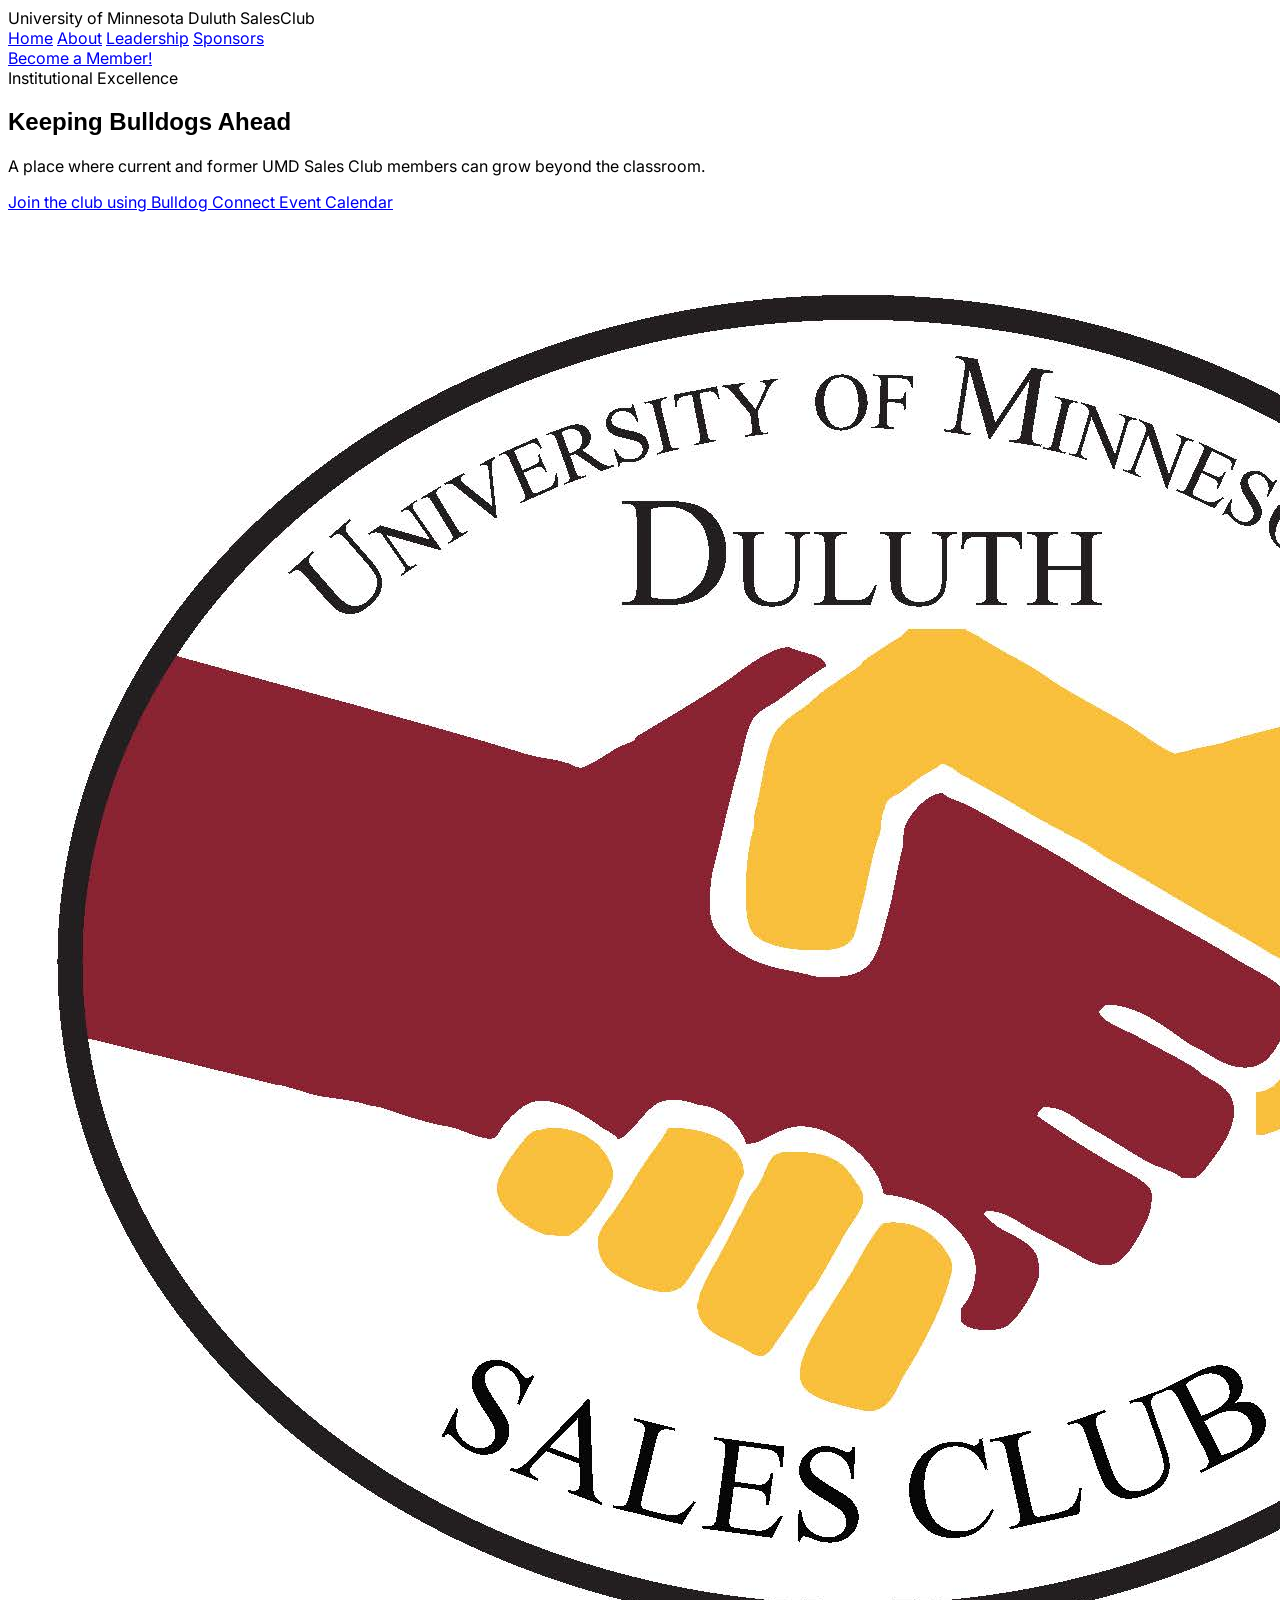
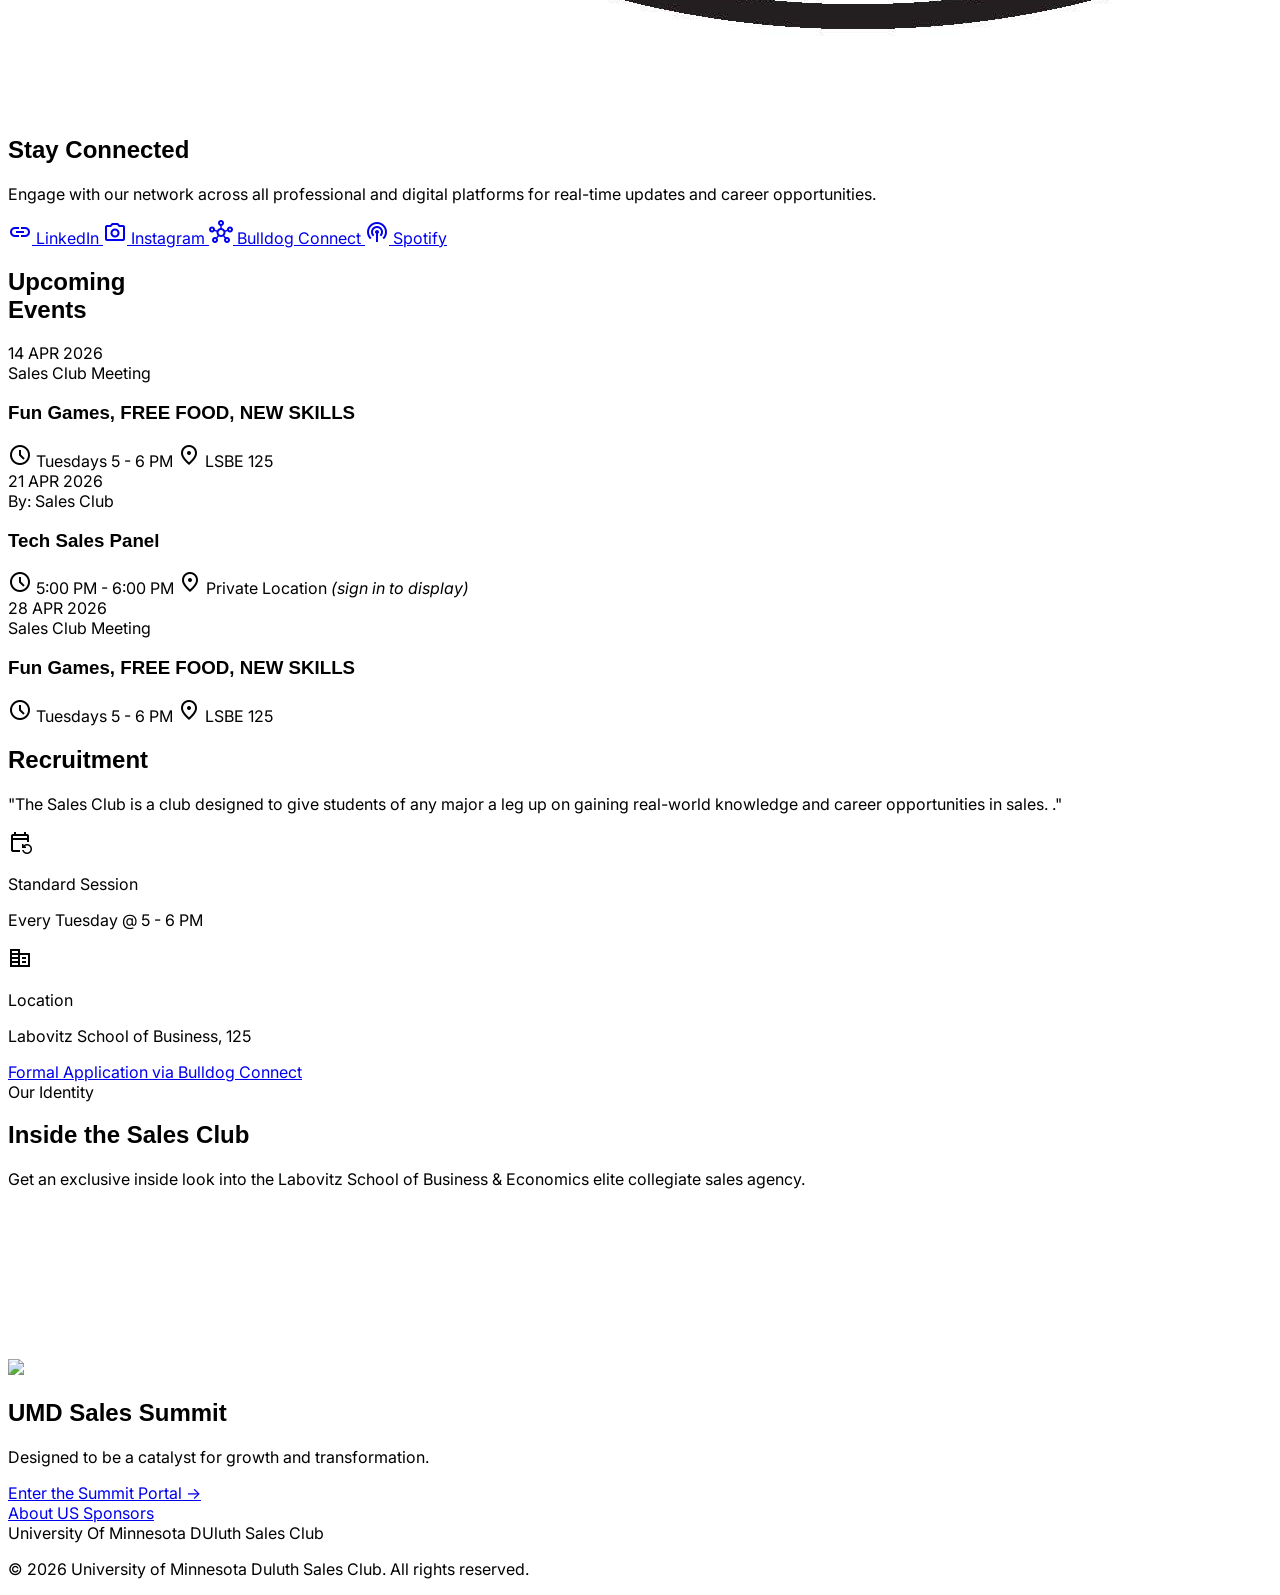
==== commit eb6b5595: "Remove Sales Summit 2024 promotional section Removed the promotional section for the Sales Summit 20" ====
--- a/index.html
+++ b/index.html
@@ -110,13 +110,7 @@
                         <img class="w-full h-auto max-w-xl object-contain drop-shadow-2xl hover:scale-105 hover:drop-shadow-[0_20px_50px_rgba(240,190,60,0.5)] transition-all duration-500"
                             alt="UMD Sales Club Logo" src="images/UMDSalesClub_revised%20logo.jpg" />
                     </div>
-                    <div
-                        class="absolute -bottom-8 -left-8 bg-primary text-on-primary p-10 max-w-xs shadow-2xl hidden md:block">
-                        <div class="text-[10px] font-bold uppercase tracking-[.3em] mb-3 text-secondary-fixed">Flagship
-                            Event</div>
-                        <p class="font-headline font-black text-2xl mb-2 leading-tight">Sales Summit 2024</p>
-                        <p class="text-sm opacity-70 font-light">The region's most exclusive collegiate competition.</p>
-                    </div>
+                </div>
                 </div>
             </div>
         </section>
@@ -367,4 +361,4 @@
     <script src="js/main.js"></script>
 </body>
 
-</html>+</html>
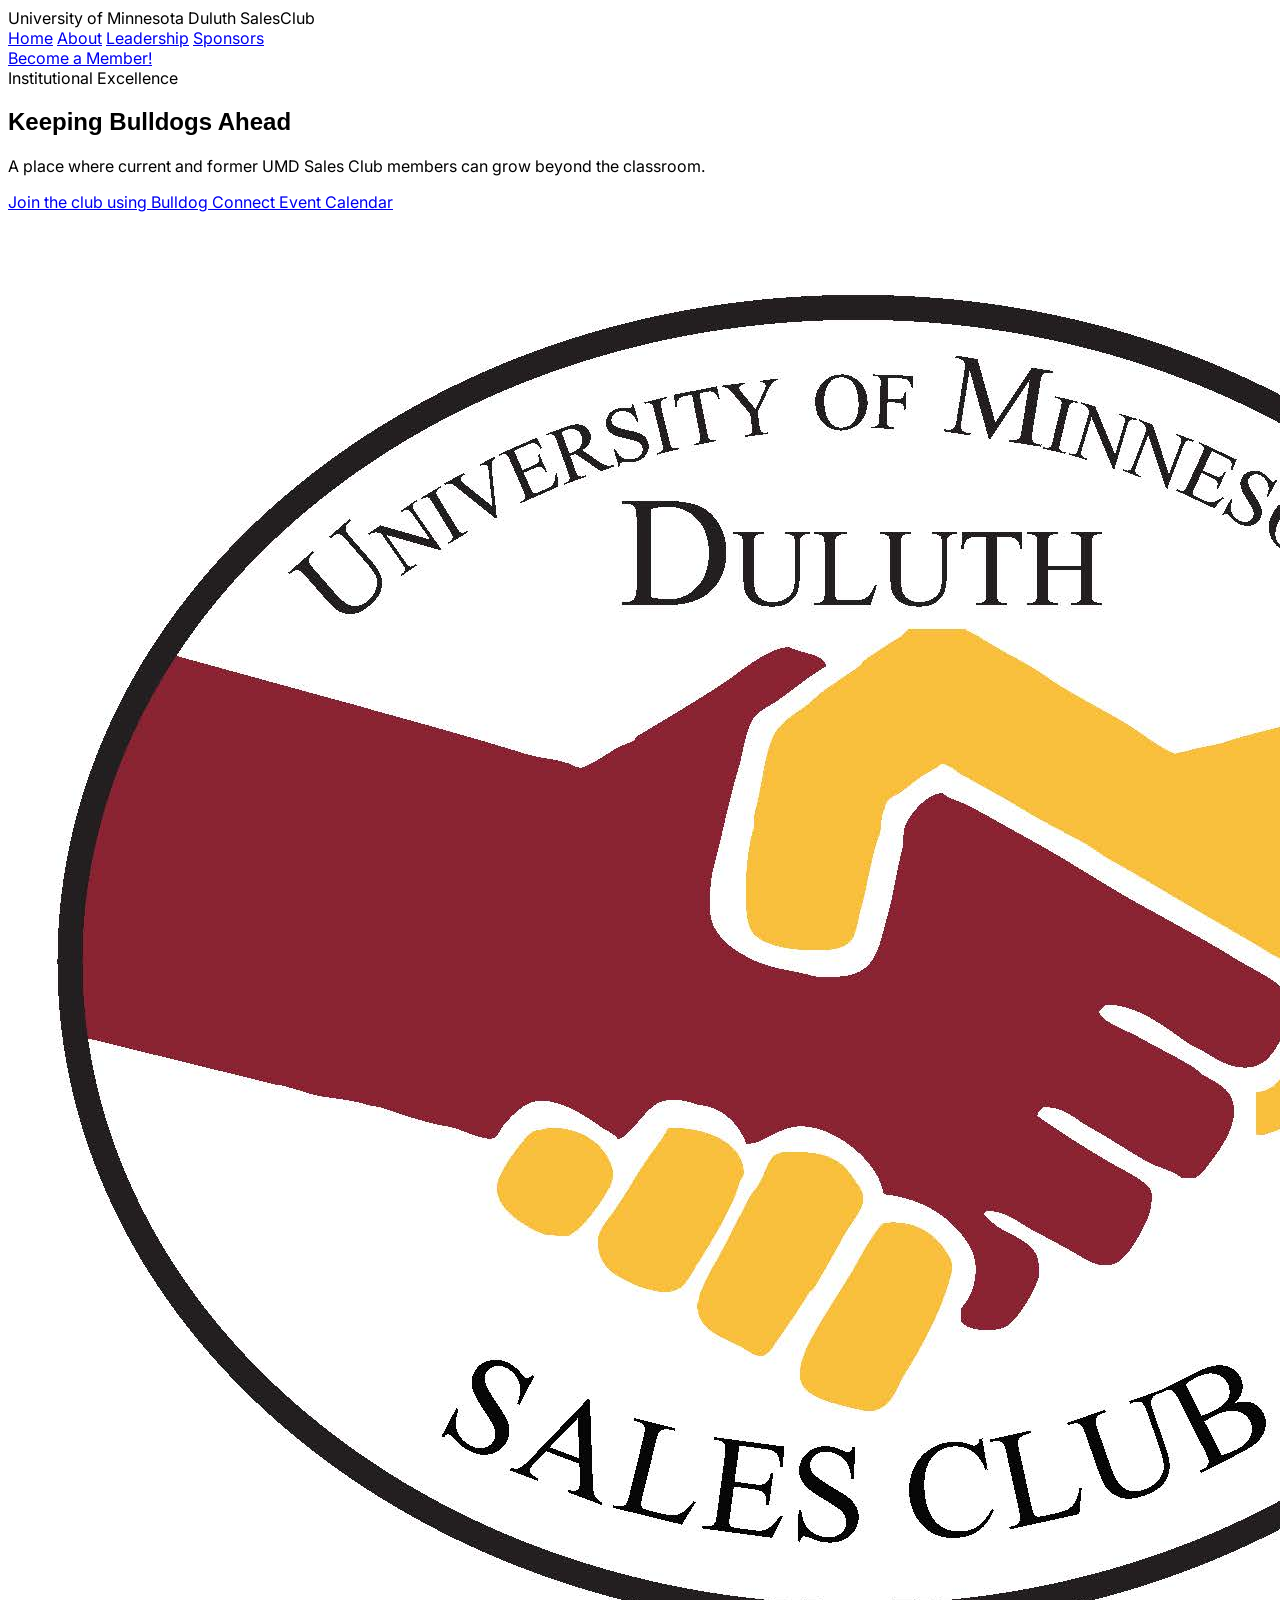
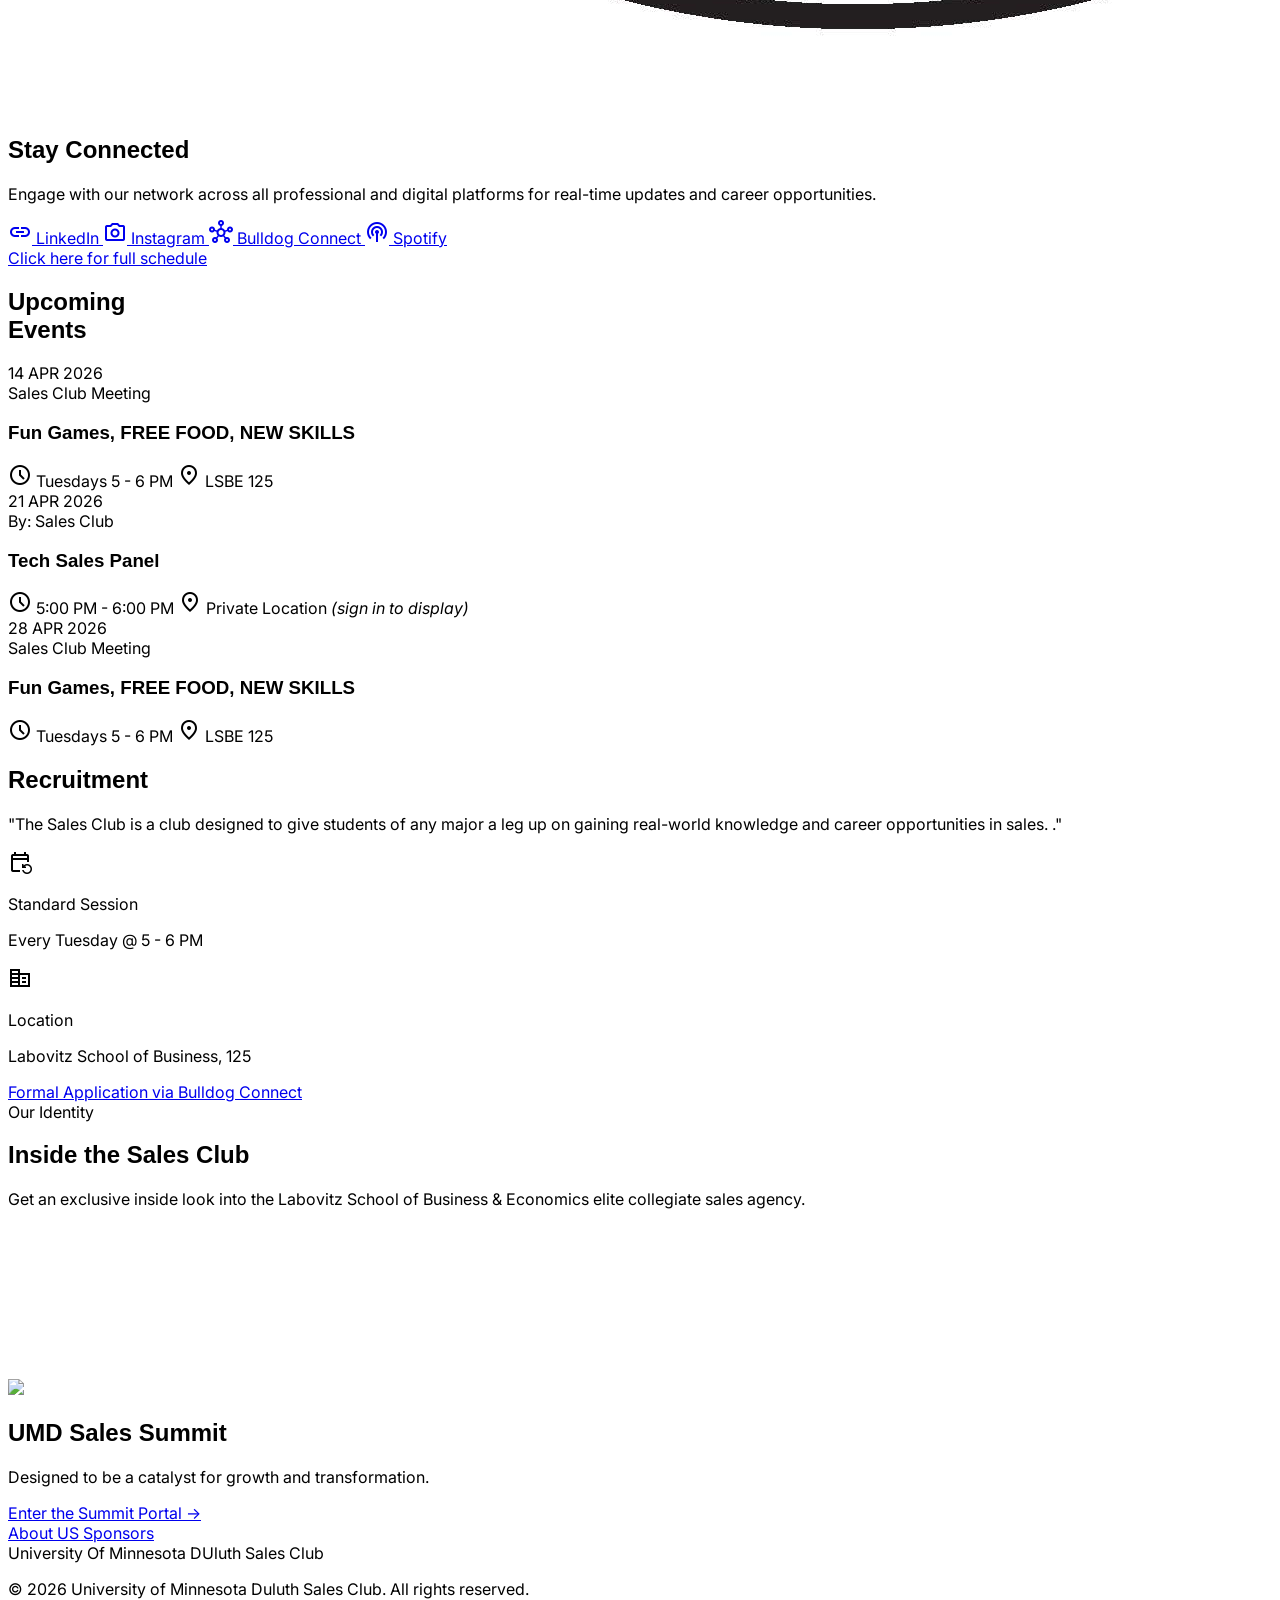
==== commit 810f4440: "Add link to Google Calendar for event schedule" ====
--- a/index.html
+++ b/index.html
@@ -166,6 +166,10 @@
                 <div class="grid lg:grid-cols-12 gap-20">
                     <!-- Events Column -->
                     <div class="lg:col-span-7">
+                        <a href="https://calendar.google.com/calendar/u/0/embed?src=saleclub@d.umn.edu&ctz=America/Chicago" target="_blank" class="flex items-center gap-3 mb-6 group w-fit cursor-pointer inline-flex">
+                            <span class="w-12 h-[2px] bg-secondary group-hover:w-16 transition-all duration-300"></span>
+                            <span class="text-[10px] font-black tracking-[.3em] uppercase text-secondary group-hover:text-primary transition-colors">Click here for full schedule</span>
+                        </a>
                         <div class="flex items-end justify-between mb-16 border-b border-outline-variant/30 pb-6">
                             <h2 class="font-headline text-4xl font-black text-primary tracking-tighter uppercase">
                                 Upcoming<br />Events</h2>
